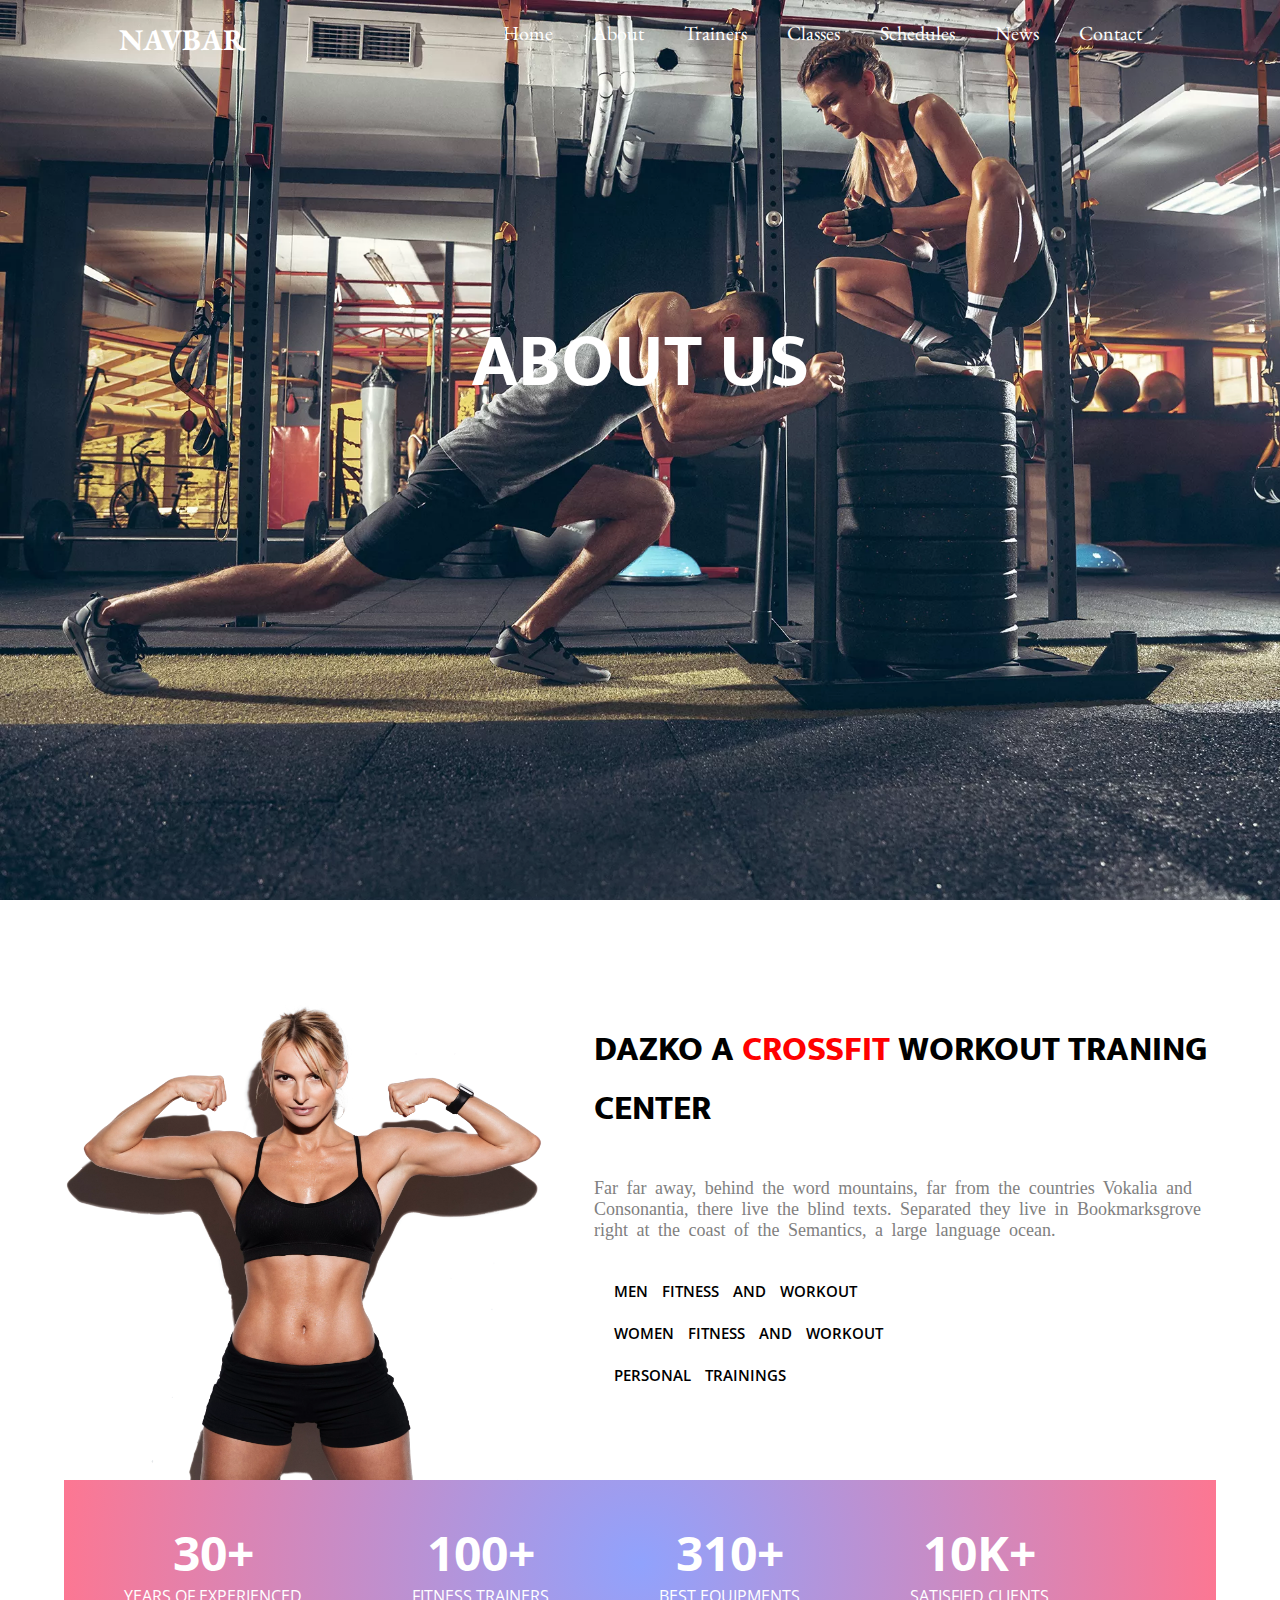
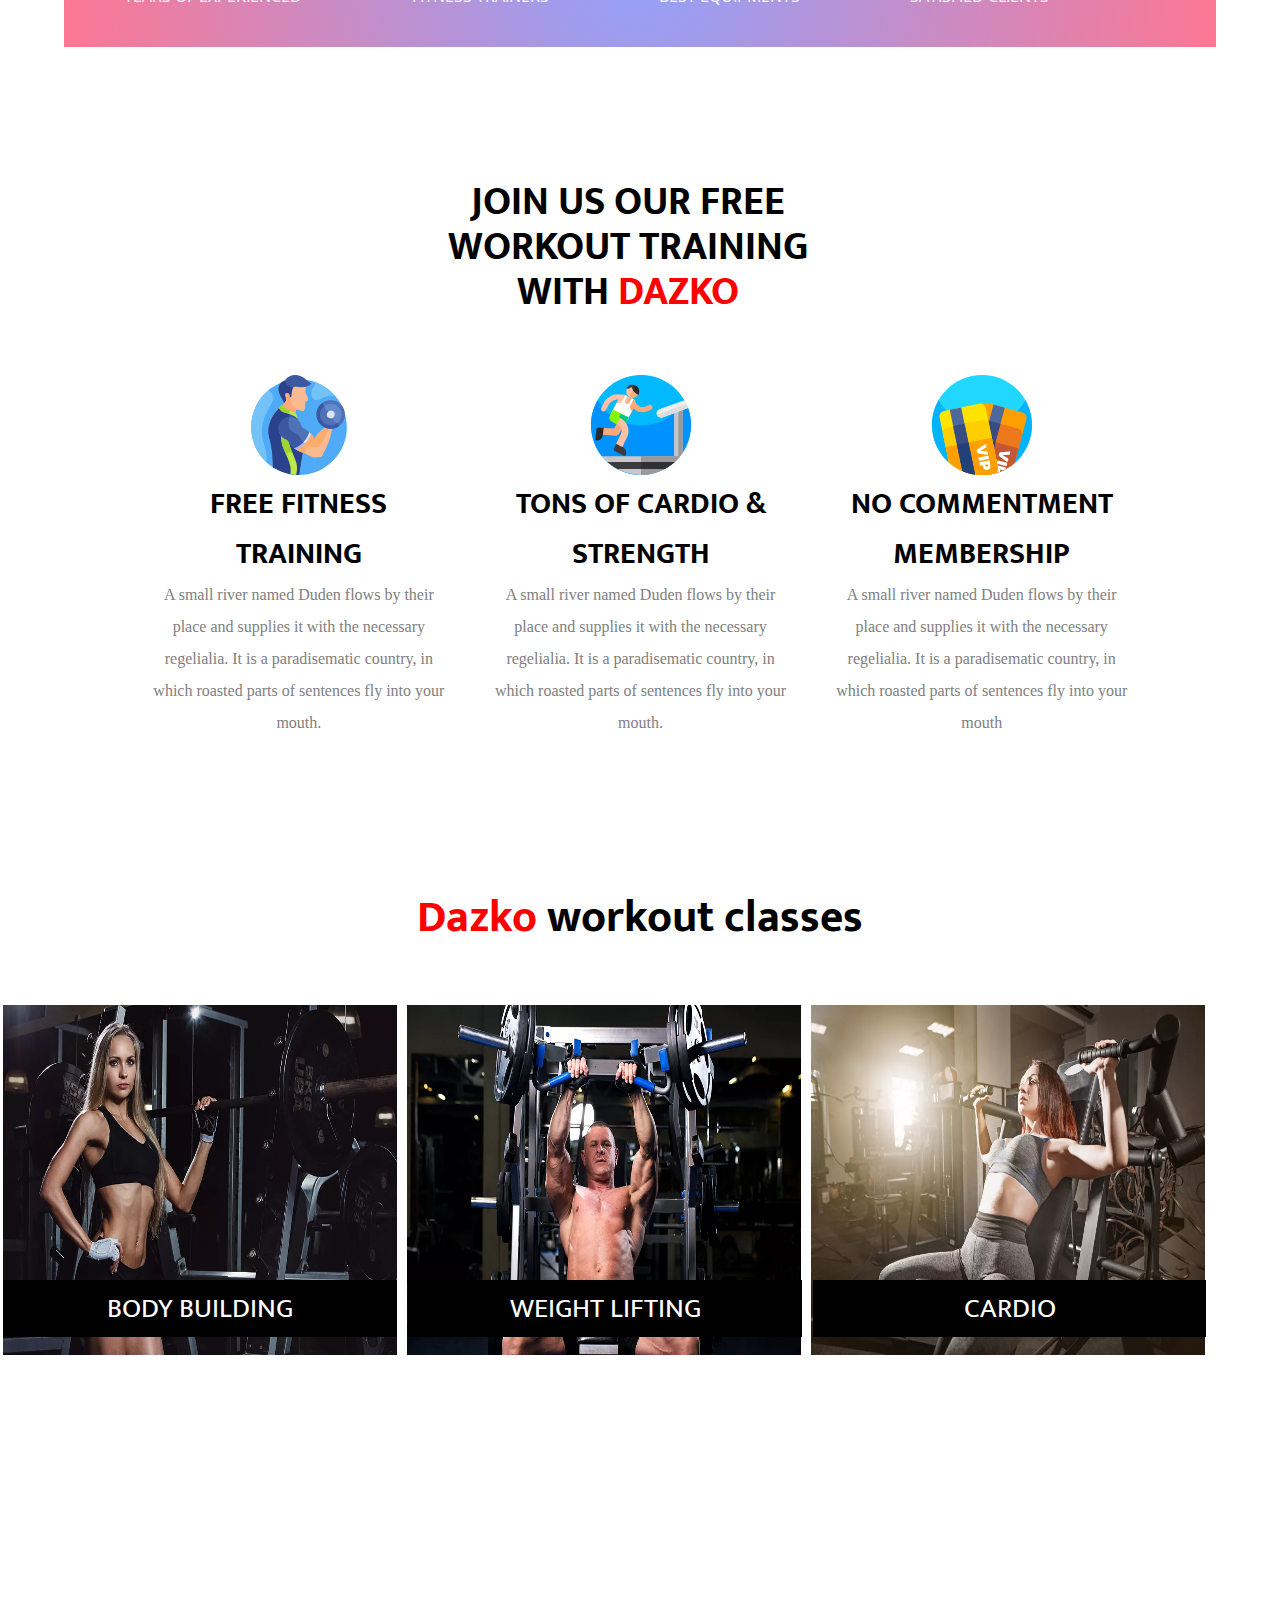
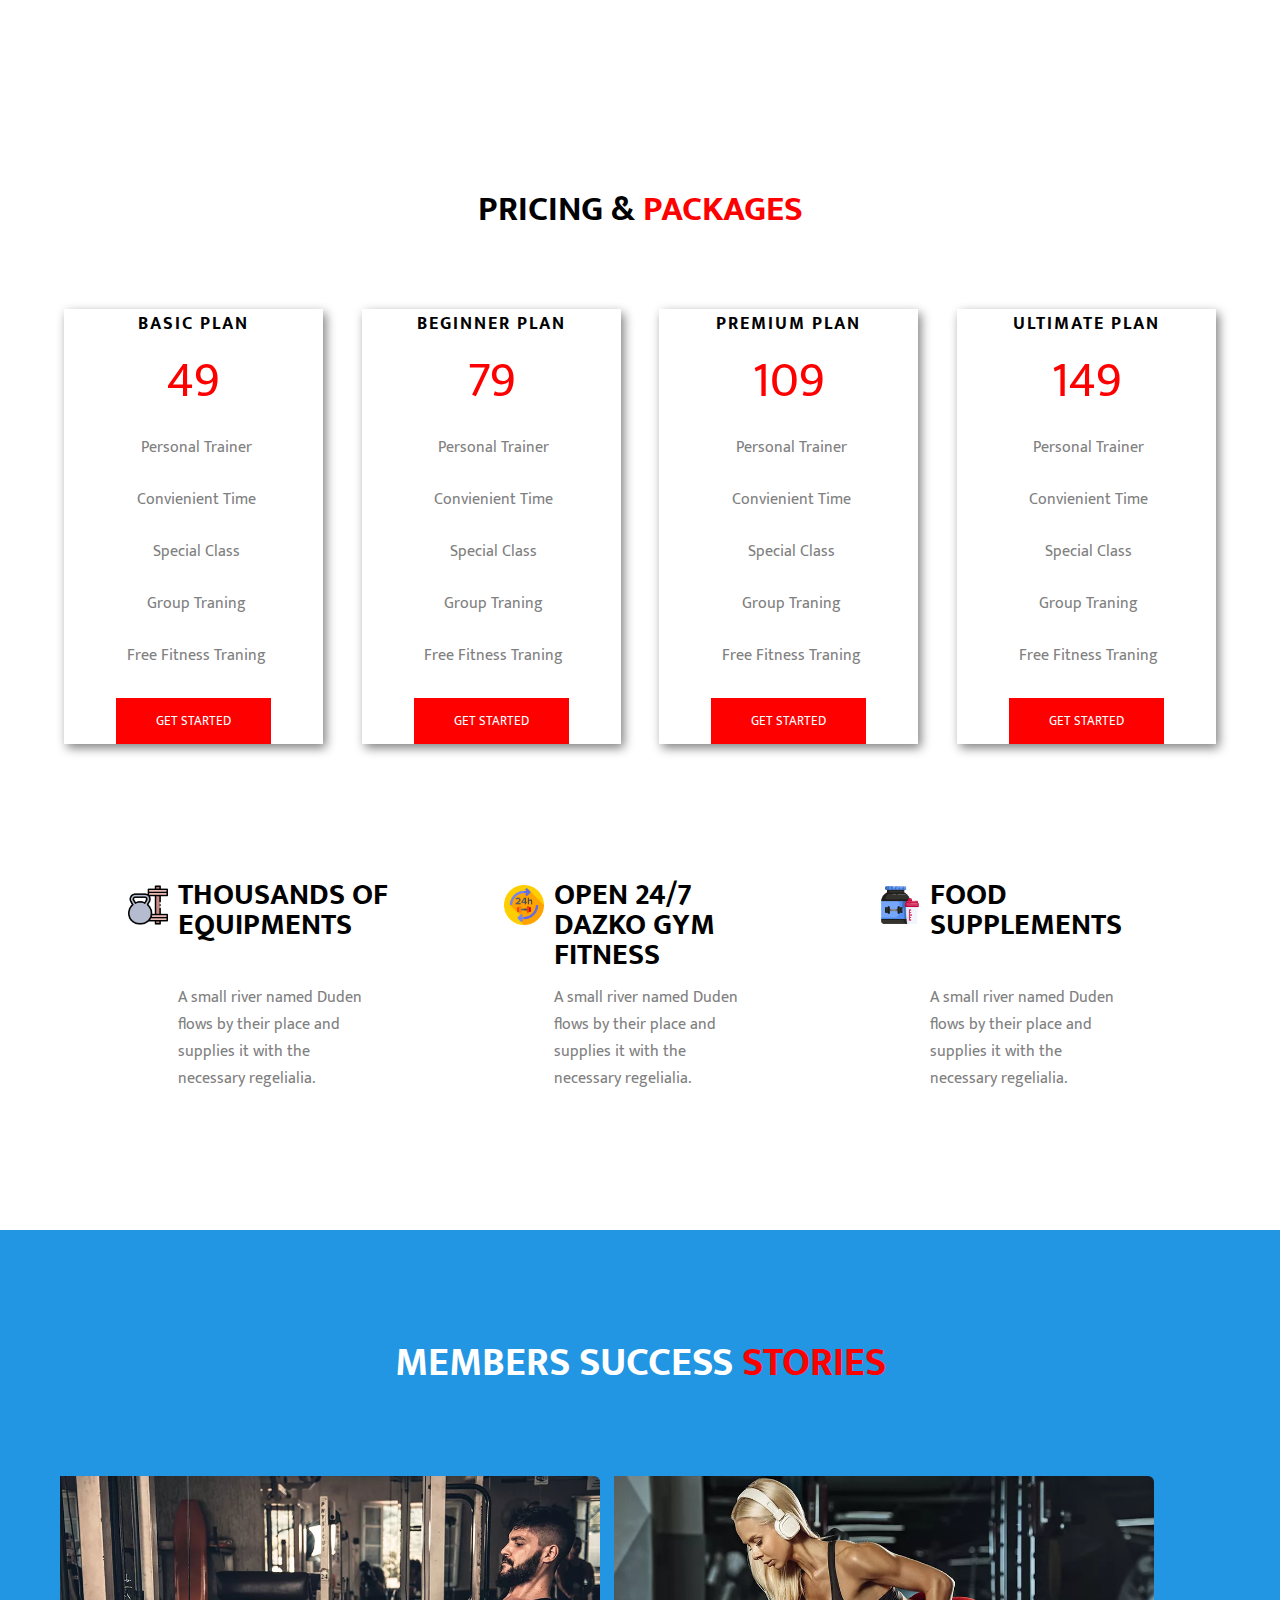
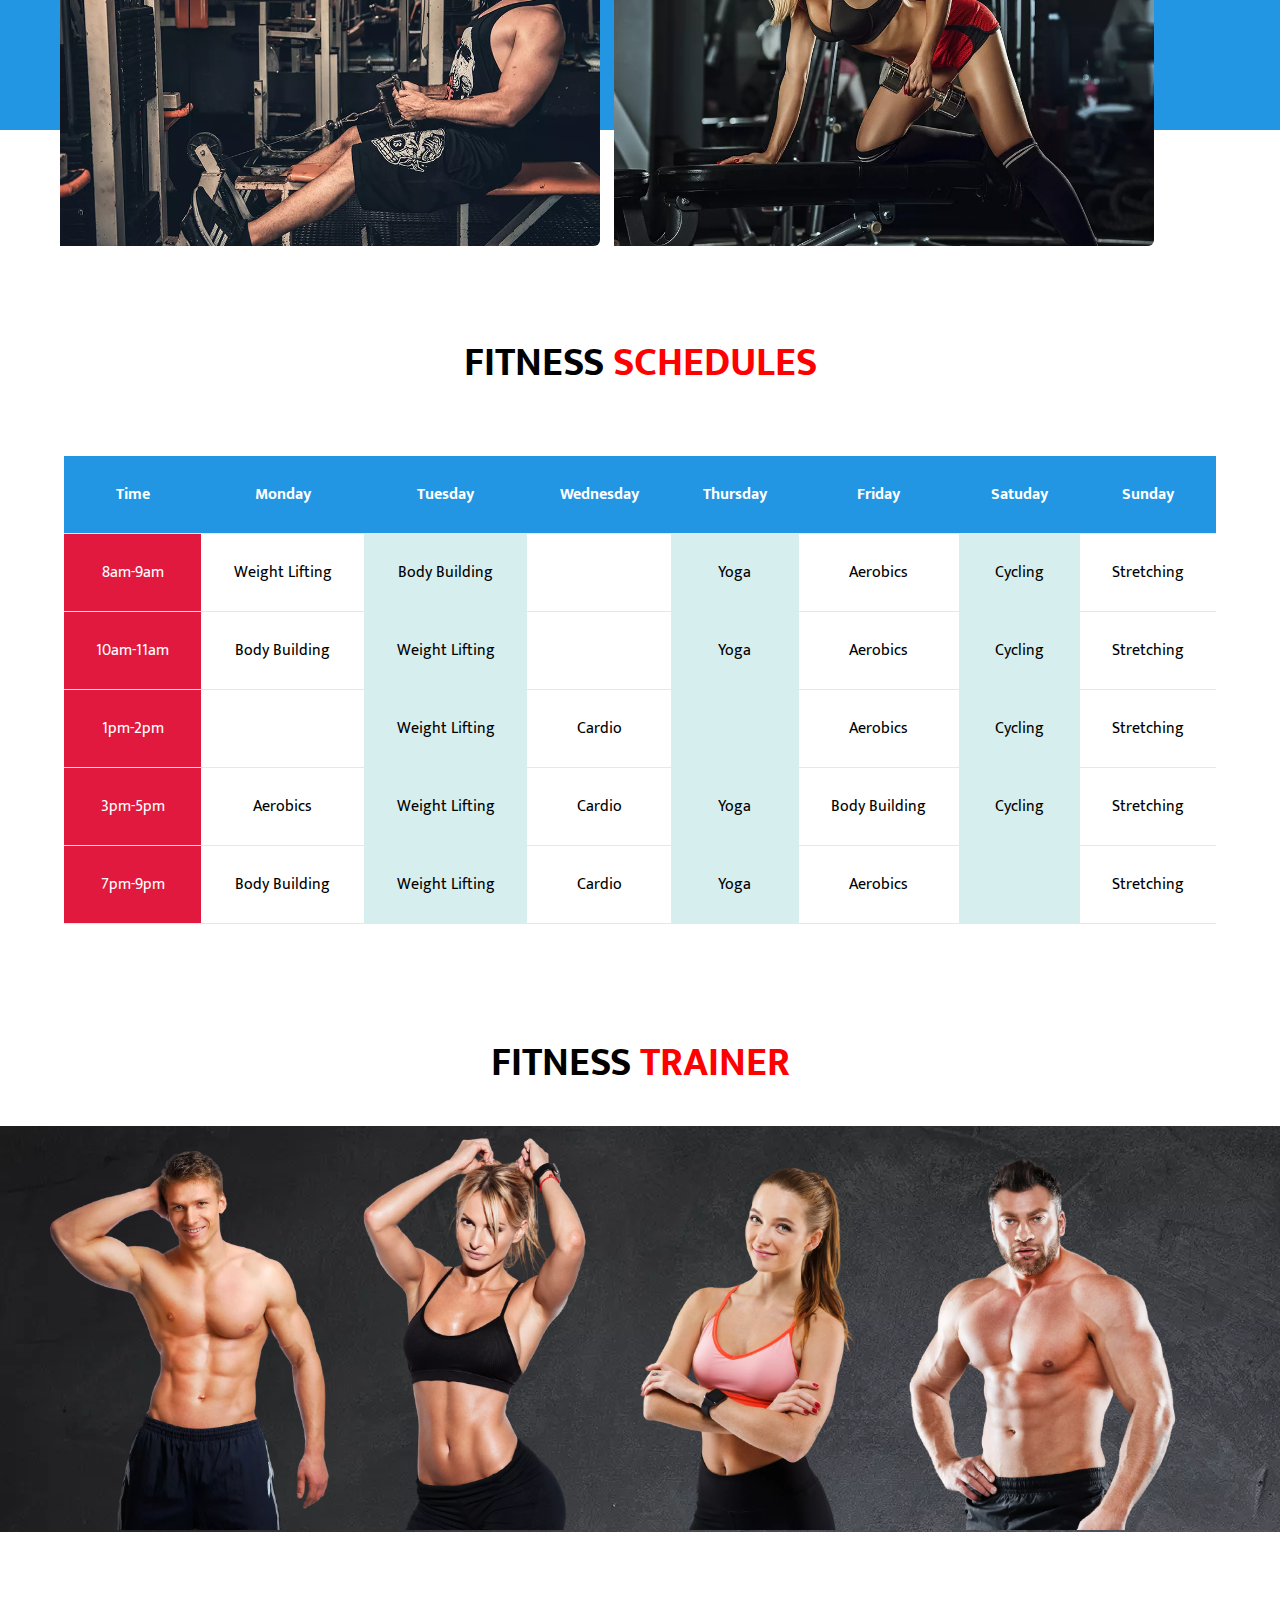
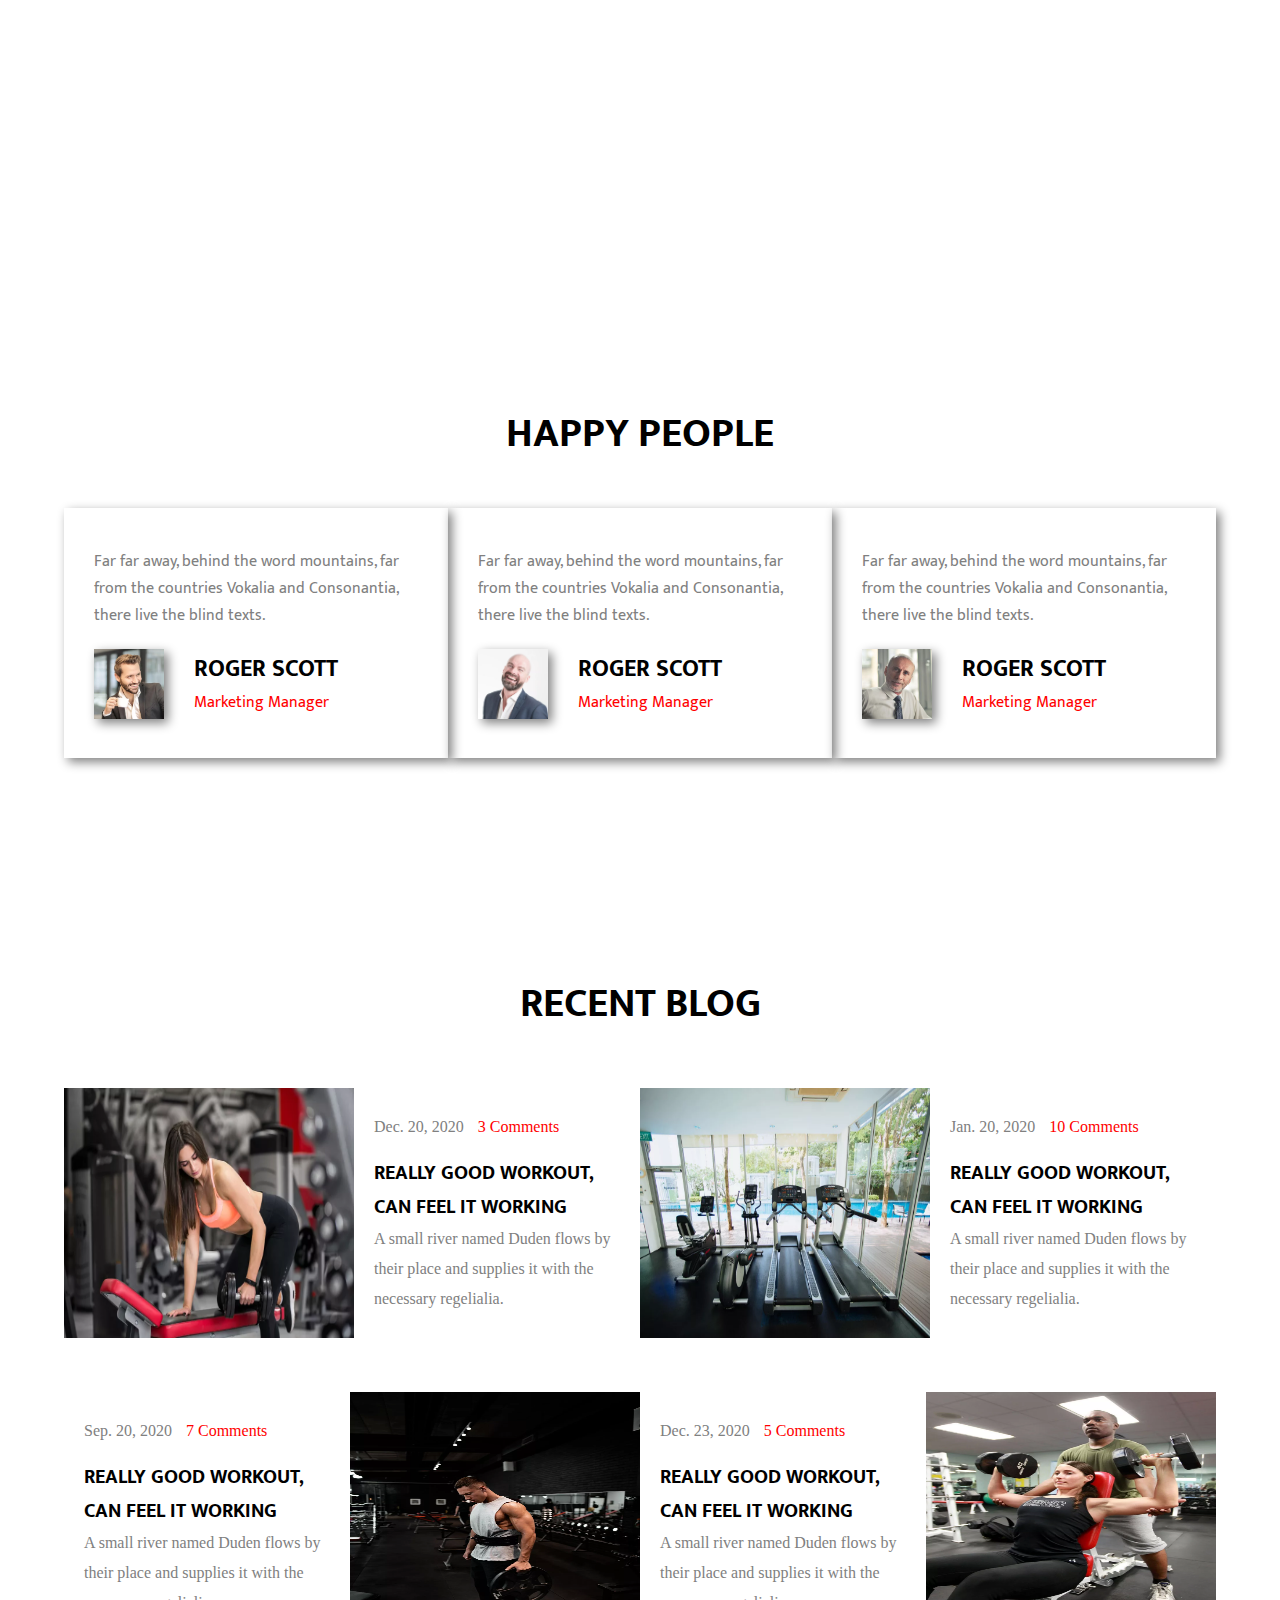
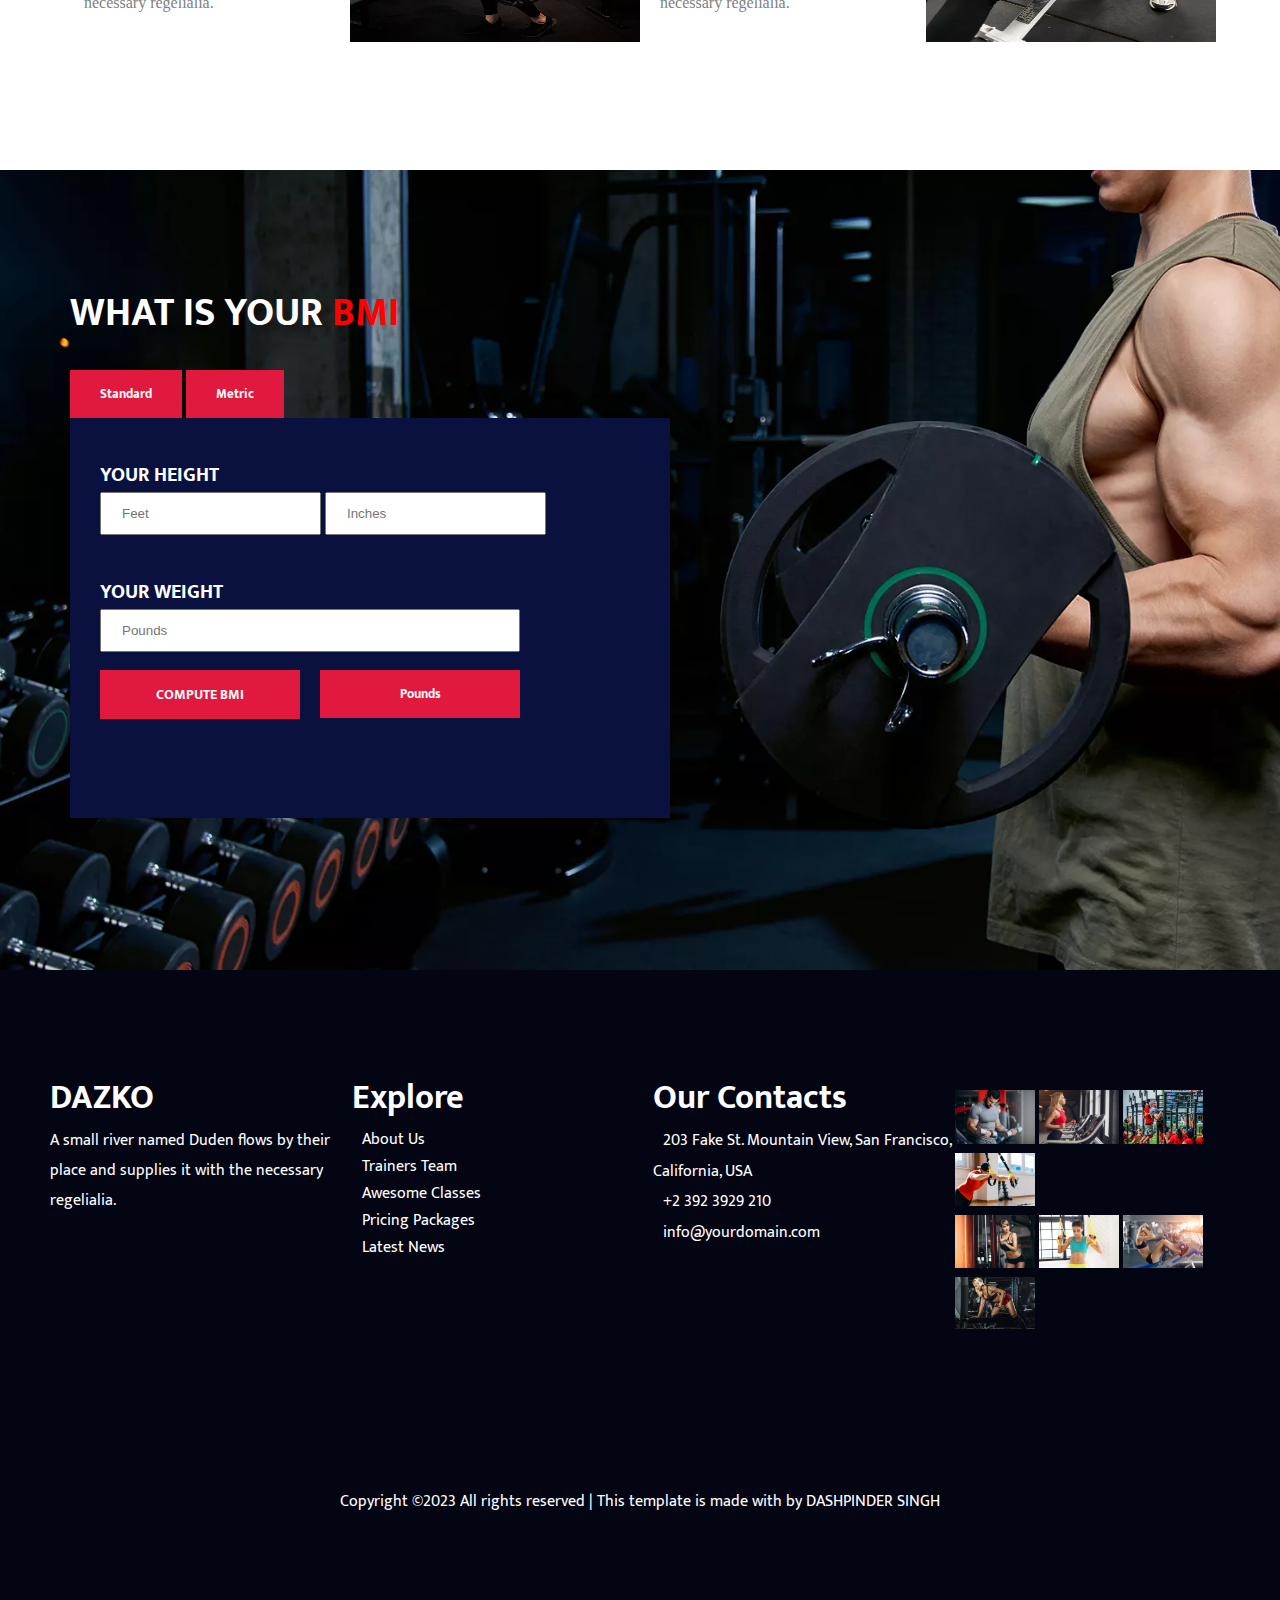
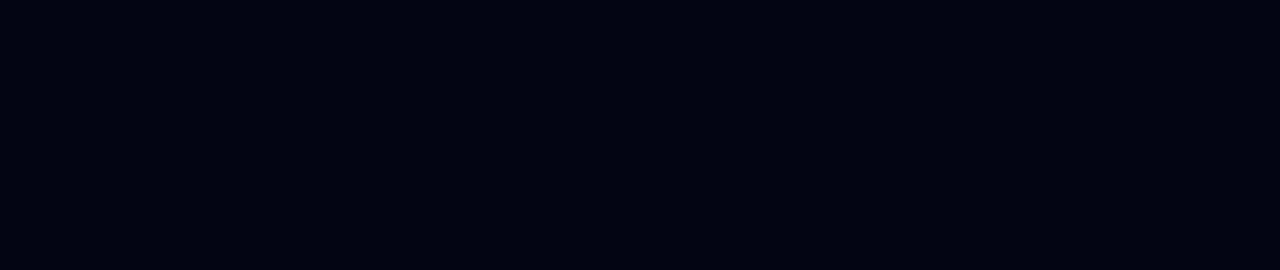
==== about.html @ 3aa7d129 "Dashpinder gym website" ====
<!DOCTYPE html>
<html>
<head>
<meta charset="UTF-8" >
<meta name="viewport" content="width=device-width, initial-scale=1.0" >
<title>Practice start</title>
<link rel="stylesheet" href="https://cdnjs.cloudflare.com/ajax/libs/font-awesome/6.4.2/css/all.min.css" integrity="sha512-z3gLpd7yknf1YoNbCzqRKc4qyor8gaKU1qmn+CShxbuBusANI9QpRohGBreCFkKxLhei6S9CQXFEbbKuqLg0DA==" crossorigin="anonymous" referrerpolicy="no-referrer" />
<link rel="stylesheet" href="style.css">

</head>

<body>
    <header>
        <nav-link>
            <div class="logo1"><h1>NAVBAR</h1></div>
            <div class="chrome2">
                <h2>ABOUT US</h2>
            </div>

              <div class="icon-main">
                <input type="checkbox" id="check">
                <label for="check" class="checkBtn"><i class="fa-solid fa-bars"></i></label>
                <ul class="list">
                    <li><a href="index.html">Home</a></li>
                    <li><a href="about.html">About</a></li>
                    <li><a href="trainer.html">Trainers</a></li>
                    <li><a href="classes.html">Classes</a></li>
                    <li><a href="schedules.html">Schedules</a></li>
                    <li><a href="news.html">News</a></li>
                    <li><a href="contact.html">Contact</a></li>
                </ul>
        </div>
        </nav>
    </header>

<!--About Section-->

    <section id="about">
        <div class="about-main">
            <div class="about-pic">
               <img src="about.png.webp" alt="girl">
            </div>

            <div class="about-content">
               <h1>DAZKO A <span>CROSSFIT</span> WORKOUT TRANING CENTER</h1>
               <p>Far far away, behind the word mountains, far from the countries Vokalia and Consonantia, there live the blind texts. Separated they live in Bookmarksgrove right at the coast of the Semantics, a large language ocean.</p>

            <div class="about-link">
               <ul>
                <li><i class="fa fa-arrow-right" style="color: #ca1616;"></i><a href="#">men fitness and workout</a></li>
                <li><i class="fa fa-arrow-right" style="color: #ca1616;"></i><a href="#">women fitness and workout</a></li>
                <li><i class="fa fa-arrow-right" style="color: #ca1616;"></i><a href="#">personal trainings</a></li>
               </ul>
            </div>
        </div>

    </section>

  <section id="chit">
            
    <div class="chit-main">
        <div>
           <h1>30+</h1>
           <p>years of experienced</p>
        </div>

        <div>
           <h1>100+</h1>
           <p>fitness trainers</p>
        </div>

        <div>
           <h1>310+</h1>
           <p>best equipments</p>
        </div>

        <div>
            <h1>10k+</h1>
            <p>satisfied clients</p>
        </div>
    </div>
  </section>


<!--Join us-->

<section id="training">
    <div class="training-main">
        <h3>JOIN US OUR FREE WORKOUT TRAINING WITH <span> DAZKO </span></h3>
    </div>

    <div class="training-all">
        <div class="training-single">
            <img src="/001-fitness.svg" alt="fitness">
           <h2>free fitness <br>training</h2>
           <p>A small river named Duden flows by their place and supplies it with the necessary regelialia. It is a paradisematic country, in which roasted parts of sentences fly into your mouth.</p>
        </div>

        <div class="training-single">
            <img src="/002-treadmill.svg" alt="trademil">
          <h2>tons of cardio & <br>strength</h2>
          <p>A small river named Duden flows by their place and supplies it with the necessary regelialia. It is a paradisematic country, in which roasted parts of sentences fly into your mouth.</p>
        </div>

        <div class="training-single">
            <img src="/003-vip-card.svg" alt="card">
          <h2>no commentment <br>membership</h2>
          <p>A small river named Duden flows by their place and supplies it with the necessary regelialia. It is a paradisematic country, in which roasted parts of sentences fly into your mouth</p>
        </div>
    </div>
</section>

<!--Workout classes-->

<section id="workout">
    <div class="workout-main"><h2><span> Dazko </span> workout classes</h2></div>
    <div class="workout-pics">
      <img src="/classes-1.jpg.webp" alt="body" >
      <div class="hey"><p>BODY BUILDING</p></div>
      <img src="/classes-2.jpg.webp" alt="weight-lift" >
      <div class="hey-1"><p>WEIGHT LIFTING</p></div>
      <img src="/classes-3.jpg.webp" alt="cardio" >
      <div class="hey-2"><p>CARDIO</p></div>
    </div>
</section>

<!--price and packages-->

<section id="price-pack">
      <div class="price-head"><h2>PRICING & <span>PACKAGES</span></h2></div>
    
  <div class="price-main">
    <div class="price-single">
       <h2>BASIC PLAN</h2>
       <p><i class="fa-solid fa-dollar-sign" style="color: gray;"></i> 49</p>
       
       <ol>
          <li><i class="fa fa-arrow-right" style="color: #ca1616;"></i> Personal Trainer</li>
          <li><i class="fa fa-arrow-right" style="color: #ca1616;"></i> Convienient Time</li>
          <li><i class="fa fa-arrow-right" style="color: #ca1616;"></i> Special Class</li>
          <li><i class="fa fa-arrow-right" style="color: #ca1616;"></i> Group Traning</li>
          <li><i class="fa fa-arrow-right" style="color: #ca1616;"></i> Free Fitness Traning</li>
       </ol>
   
       <button type="button">Get Started</button>
    </div>

    <div class="price-single">
        <h2>BEGINNER PLAN</h2>
        <p><i class="fa-solid fa-dollar-sign" style="color: gray;"></i> 79</p>
        
        <ol>
           <li><i class="fa fa-arrow-right" style="color: #ca1616;"></i> Personal Trainer</li>
           <li><i class="fa fa-arrow-right" style="color: #ca1616;"></i> Convienient Time</li>
           <li><i class="fa fa-arrow-right" style="color: #ca1616;"></i> Special Class</li>
           <li><i class="fa fa-arrow-right" style="color: #ca1616;"></i> Group Traning</li>
           <li><i class="fa fa-arrow-right" style="color: #ca1616;"></i> Free Fitness Traning</li>
        </ol>
    
        <button type="button">Get Started</button>
    </div>

    <div class="price-single">
        <h2>PREMIUM PLAN</h2>
        <p><i class="fa-solid fa-dollar-sign" style="color: gray;"></i> 109</p>
        
        <ol>
           <li><i class="fa fa-arrow-right" style="color: #ca1616;"></i> Personal Trainer</li>
           <li><i class="fa fa-arrow-right" style="color: #ca1616;"></i> Convienient Time</li>
           <li><i class="fa fa-arrow-right" style="color: #ca1616;"></i> Special Class</li>
           <li><i class="fa fa-arrow-right" style="color: #ca1616;"></i> Group Traning</li>
           <li><i class="fa fa-arrow-right" style="color: #ca1616;"></i> Free Fitness Traning</li>
        </ol>
    
        <button type="button">Get Started</button>

    </div>

    <div class="price-single">
        <h2>ULTIMATE PLAN</h2>
        <p><i class="fa-solid fa-dollar-sign" style="color: gray;"></i> 149</p>
        
        <ol>
           <li><i class="fa fa-arrow-right" style="color: #ca1616;"></i> Personal Trainer</li>
           <li><i class="fa fa-arrow-right" style="color: #ca1616;"></i> Convienient Time</li>
           <li><i class="fa fa-arrow-right" style="color: #ca1616;"></i> Special Class</li>
           <li><i class="fa fa-arrow-right" style="color: #ca1616;"></i> Group Traning</li>
           <li><i class="fa fa-arrow-right" style="color: #ca1616;"></i> Free Fitness Traning</li>
        </ol>
    
        <button type="button">Get Started</button>

    </div>
    
  </div>
</section>

<!--Equipments-->

<section id="equipments">
    <div class="equipments-main">
        <div class="equipments-single">
            <img src="/kettlebell.png" alt="">
            <div class="only">
              <h2>THOUSANDS OF EQUIPMENTS</h2>
            </div>
            <p>A small river named Duden flows by their place and supplies it with the necessary regelialia.</p>
        </div>

        <div class="equipments-single">

            <img src="/open-24-hours.png" alt="four">
            <div class="only">
              <h2>OPEN 24/7 DAZKO GYM FITNESS</h2>
            </div>
            <p>A small river named Duden flows by their place and supplies it with the necessary regelialia.</p>
        </div>

        <div class="equipments-single">
           
            <img src="/whey.png" alt="protein">
            <div class="only">
              <h2>FOOD SUPPLEMENTS</h2>
            </div>
            <p>A small river named Duden flows by their place and supplies it with the necessary regelialia.</p>
        </div>
    </div>
</section>

<!--scucess stories-->

<section id="success">
    <div class="success-head"><h2>Members success <span>stories</span></h2></div>
    <div class="success-pic">
        <img src="/success-1.jpg.webp" alt="men">
         
        <img src="/bg_2.jpg.webp" alt="women">
    </div>

</section>

<!--Schedules-->

<section id="schedule">
    <div class="schedule-head"><h2>fitness <span>schedules</span></h2></div>
    
<div class="tble">
    <table>
         <tr>
            <th>Time</th>
            <th>Monday</th>
            <th>Tuesday</th>
            <th>Wednesday</th>
            <th>Thursday</th>
            <th>Friday</th>
            <th>Satuday</th>
            <th>Sunday</th>
         </tr>

         <tr>
            <td style="background-color: #e1193e; color: white;">8am-9am</td>
            <td>Weight Lifting</td>
            <td>Body Building</td>
            <td></td>
            <td>Yoga</td>
            <td>Aerobics</td>
            <td>Cycling</td>
            <td>Stretching</td>
         </tr>

         <tr>
            <td style="background-color: #e1193e; color: white;">10am-11am</td>
            <td>Body Building</td>
            <td>Weight Lifting</td>
            <td></td>
            <td>Yoga</td>
            <td>Aerobics</td>
            <td>Cycling</td>
            <td>Stretching</td>
         </tr>  

         <tr>
            <td style="background-color: #e1193e; color: white;">1pm-2pm</td>
            <td></td>
            <td>Weight Lifting</td>
            <td>Cardio</td>
            <td></td>
            <td>Aerobics</td>
            <td>Cycling</td>
            <td>Stretching</td>
         </tr>

         <tr>
            <td style="background-color: #e1193e; color: white;">3pm-5pm</td>
            <td>Aerobics</td>
            <td>Weight Lifting</td>
            <td>Cardio</td>
            <td>Yoga</td>
            <td>Body Building</td>
            <td>Cycling</td>
            <td>Stretching</td>
         </tr>

         <tr>
            <td style="background-color: #e1193e; color: white;">7pm-9pm</td>
            <td>Body Building</td>
            <td>Weight Lifting</td>
            <td>Cardio</td>
            <td>Yoga</td>
            <td>Aerobics</td>
            <td></td>
            <td>Stretching</td>
         </tr>
    </table>
</div>
</section>

<!--fitness section-->

<section id="trainer">
    <div class="trainer-main"><h2>FITNESS <span>TRAINER</span></h2></div>
     <div class="trainer-pics">
        <img src="/trainer.png" alt="trin1">
        <img src="/trainer2.png" alt="trin2">
        <img src="/trainer3.png" alt="trin3">
        <img src="/trainer4.png" alt="trin4">
     </div>
</section>

<!--happy people-->

<section id="people">

    <div class="people-main"><h2>HAPPY PEOPLE</h2></div>

    <div class="people-row">

      <div class="people-text">
         <p>Far far away, behind the word mountains, far from the countries Vokalia and Consonantia, there live the blind texts.</p>

         <div class="people-pic">
            <img src="/person_1.jpg.webp" alt="pic">
            <div class="people-single">
                <h2>ROGER SCOTT</h2>
                <p1>Marketing Manager</p1>
            </div>
        </div>
    </div>

    <div class="people-text">
        <p>Far far away, behind the word mountains, far from the countries Vokalia and Consonantia, there live the blind texts.</p>

        <div class="people-pic">
            <img src="/person_2.jpg.webp" alt="pic">
            <div class="people-single">
                <h2>ROGER SCOTT</h2>
                <p1>Marketing Manager</p1>
            </div>
        </div>
    </div>

    <div class="people-text">
        <p>Far far away, behind the word mountains, far from the countries Vokalia and Consonantia, there live the blind texts.</p>

        <div class="people-pic">
            <img src="/person_3.jpg.webp" alt="pic">
            <div class="people-single">
                <h2>ROGER SCOTT</h2>
                <p1>Marketing Manager</p1>
            </div>
        </div>
    </div>
    </div>
</section>

<!--Recent blog-->

<section id="blog" >
    
    <div class="blog-head"><h2>RECENT BLOG</h2></div>

    <div class="blog-main" >

        <div class="blog-single" >
            <img src="/image_1.jpg.webp" alt="workout2">
        </div>

        <div class="blog-text">
            <div class="text-sub">
              <span>Dec. 20, 2020</span>
              <a href="#">3 Comments</a>
           </div>
            <h2>REALLY GOOD WORKOUT, CAN FEEL IT WORKING</h2>
            <p>A small river named Duden flows by their place and supplies it with the necessary regelialia.</p>
        </div>

        <div class="blog-single">
            <img src="/image_3.jpg.webp" alt="workout">
        </div>

        <div class="blog-text">
            <div class="text-sub">
                <span>Jan. 20, 2020</span>
                <a href="#">10 Comments</a>
             </div>
            <h2>REALLY GOOD WORKOUT, CAN FEEL IT WORKING</h2>
            <p>A small river named Duden flows by their place and supplies it with the necessary regelialia.</p>
        </div>

    </div>

    <div class="blog-main">
        <div class="blog-text">
            <div class="text-sub">
                <span>Sep. 20, 2020</span>
                <a href="#">7 Comments</a>
             </div>
            <h2>REALLY GOOD WORKOUT, CAN FEEL IT WORKING</h2>
            <p>A small river named Duden flows by their place and supplies it with the necessary regelialia.</p>
        </div>
        
        <div class="blog-single">
            <img src="/image_2.jpg.webp" alt="workout">
        </div>

        <div class="blog-text">
            <div class="text-sub">
                <span>Dec. 23, 2020</span>
                <a href="#">5 Comments</a>
             </div>
            <h2>REALLY GOOD WORKOUT, CAN FEEL IT WORKING</h2>
            <p>A small river named Duden flows by their place and supplies it with the necessary regelialia.</p>
        </div>
        
        <div class="blog-single">
            <img src="/image_4.jpg.webp" alt="workout">
        </div>
    </div>
</section>

<!--last second section-->

<section id="photo">
    <div class="photo-head">WHAT IS YOUR <span>BMI</span></div>
    <div class="photo-btn">
        <button>Standard</button>
        <button>Metric</button>

        <form>
            <h2>YOUR HEIGHT</h2>
            <input type="text" name="word" placeholder="Feet">
            <input type="text" name="word" placeholder="Inches">

            <h2>YOUR WEIGHT</h2>
            <input type="text" id="hgh" name="word" placeholder="Pounds">

            <button class="btn2">COMPUTE BMI</button>
            <button class="btn3">Pounds</button>
        </form>
    </div>

    </div>
</section>

<!--Footer-->

<section id="footer">
    <div class="footer-main">
        <div class="footer-single">
            <h2>DAZKO</h2>
           <p>A small river named Duden flows by their place and supplies it with the necessary regelialia.</p>
           <i class="fa-brands fa-instagram"></i>
           <i class="fa-brands fa-facebook-f"></i>
           <i class="fa-brands fa-twitter"></i>
        </div>

        <div class="footer-single">
          <h2>Explore</h2>
          
          <ol>
            <li><i class="fa fa-arrow-right" style="color: #ca1616;"></i> About Us</li>
            <li><i class="fa fa-arrow-right" style="color: #ca1616;"></i> Trainers Team</li>
            <li><i class="fa fa-arrow-right" style="color: #ca1616;"></i> Awesome Classes</li>
            <li><i class="fa fa-arrow-right" style="color: #ca1616;"></i> Pricing Packages</li>
            <li><i class="fa fa-arrow-right" style="color: #ca1616;"></i> Latest News</li>
         </ol>

        </div>

        <div class="footer-single">
           <h2>Our Contacts</h2>
           <p><i class="fa-solid fa-location-dot"></i> 203 Fake St. Mountain View, San Francisco,   California, USA</p>
           <p> <i class="fa-solid fa-phone"></i> +2 392 3929 210</p>
           <p> <i class="fa-solid fa-paper-plane"></i> info@yourdomain.com</p>
        </div>

        <div class="footer-pics">
           <img src="/gallery-1.jpg.webp" alt="fst">
           <img src="/gallery-2.jpg.webp" alt="snd">
           <img src="/gallery-3.jpg.webp" alt="thd">
           <img src="/gallery-4.jpg.webp" alt="frth">
           <div>
           <img src="/gallery-5.jpg (1).webp" alt="fve">
           <img src="/gallery-6.jpg.webp" alt="six">
           <img src="/gallery-7.jpg.webp" alt="svn">
           <img src="/gallery-8.jpg.webp" alt="eght">
        </div>
        </div>
    </div>

     <div class="last">Copyright ©2023 All rights reserved | This template is made with  by DASHPINDER SINGH</div>
</section>
</body>
</html>
---- style.css ----
@import url('https://fonts.googleapis.com/css2?family=EB+Garamond&family=Mukta:wght@500&family=Open+Sans:ital,wght@0,400;1,300&family=PT+Sans:ital@1&family=Poppins:wght@300&display=swap');


* {
    margin: 0;
    padding: 0;
    box-sizing: border-box;
}

nav {
    display: flex;
    justify-content: space-around;
    background: url("gym\ men.jpg");
    width: 100%;
    height: 100vh;
    background-repeat: no-repeat;
    background-size: cover;
    padding-top: 20px;
    font-family: 'EB Garamond', serif;
       
}

ul {
    display: flex;
    list-style-type: none;
}

nav ul li::after {
    content: '';
    margin: auto;
    display: block;
    width: 0%;
    height: 2px;
    transition: 0.4s;
    background-color: palevioletred;
}

nav ul li:hover::after {
   width: 60%;
}

ul li a {
    text-decoration: none;
    color: white;
    font-size: 20px;
    padding: 10px 20px;
}

.logo {
    color: white;
    font-size: 20px;
}

nav {
    position: relative;
}

.chrome {
    position: absolute;
    top: 180px;
    color: white;
    font-size: 30px;
    left: 100px;
}

.chrome h2 {
    font-size: 4rem;

}

.chrome button {
    padding: 15px 20px;
    background-color: palevioletred;
    color: white;
    border: 1px solid black;
    margin-top: 20px;
    font-size: 13px;
    cursor: pointer;
}

.chrome button:hover {
    color: black;
    background-color: white;
}

.chrome p {
    font-size: 1.2rem;
    width: 900px;
}



#check {
    display: none;
}

.checkBtn {
   float: right;
   font-size: 23px;
   display: none;
   color: white;
}

/*Media Query section*/

@media screen and (max-width: 700px) {
       
      .list {
        display: block;
        position: fixed;
        background-color: palevioletred;
        left: 100%; 
        top: 60px;
        width: 100%;
        height: 100vh;
        line-height: 60px;
        text-align: center;
        transition: all 2s;

      }
     
      .checkBtn {
        display: block;
      }
     
      #check:checked~ul {
        left: 0%;
      }

 .chrome h2 {
      margin-bottom: -30px;
      font-size: 2.1rem;
 }
 
 .chrome p {
    padding-top: 35px;
    font-size: 13px;
    width: 87%;
}

.chrome button {
    font-size: 12px;
    cursor: pointer;
    padding: 8px 10px;

}

nav {
    width: 100%;
    height: 100vh;
    background-position: center;
    
}

}

/*About section*/

#about {
    width: 90%;
    height: 480px;
    margin: auto;
}

.about-pic img{
    width: 480px;
    height: 480px;
    
}

.about-main {
    display: flex;
    margin-top: 100px;
}

.about-content {
     padding-left: 50px;
     margin-top: 20px;
     
}

.about-content h1 {
     font-size: 35px;
     font-family: 'Mukta', sans-serif;
     font-weight: 900;
     
     
}

.about-content p {
    color: gray;
    padding-top: 40px;
    word-spacing: 4px;
    font-size: 18px;
}

.about-content span {
    color: red;
}

.about-link ul li a {
    color: black;
    font-size: 15px;
    font-family: "Open Sans", Arial, sans-serif;
    word-spacing: 10px;
    font-weight: 600;
}

.about-link ul li {
    text-transform: uppercase;
    line-height: 40px;
}

.about-link ul {
    margin-top: 30px;
    display: block;
}

.about-link ul li i {
    font-size: 11px;

}

.about-link ul li a:hover {
      color: red;
}

/*Next*/

#chit {
    width: 90%;
    height: 300px;
    margin: auto;
}

.chit-main {
    display: flex;
    background: radial-gradient(circle, rgba(63,94,251,0.57484243697479) 0%, rgba(252,70,107,0.7373074229691876) 100%);
}

.chit-main div {
    color: white;
    text-transform: uppercase;
    padding: 40px 50px;
    text-wrap: nowrap;
    align-items: center;
    padding-left: 60px;
    font-family: "Open Sans", Arial, sans-serif;
}

.chit-main div h1 {
    text-align: center;
    font-size: 3rem;
}

/*training section*/

#training {
   width: 80%;
   height: 700px;
   margin: auto;
}

.training-main h3 {
    text-align: center;
    font-size: 40px;
    font-family: 'Mukta', sans-serif;
    font-weight: bold;
    width: 400px;
    margin-left: 300px;
    line-height: 45px;
}

.training-main span {
    color: red;
}

.training-all {
    display: flex;
    text-align: center;
    margin-top: 60px;
}

.training-single {
    padding: 0 20px;
}

.training-single h2 {
    font-family: 'Mukta', sans-serif;
    text-transform: uppercase;
    font-size: 30px;
}

.training-single img {
    width: 100px;
}

.training-single p {
    line-height: 2rem;
    color: gray;
}

/*workout*/

#workout {
    width: 100%;
    height: 100vh;
    margin: auto;
}

.workout-main {
    font-family: 'Mukta', sans-serif;
    text-align: center;
    font-size: 30px;
}

.workout-main span {
    color: red;
}

.workout-pics {
    position: relative;
    margin-top: 50px;
}

.workout-pics img {
    padding: 0 3px;
    width: 400px;
    height: 350px;
}

.hey {
    bottom: 22px;
    left: 3px;
    background-color: black;
    font-family: 'Mukta', sans-serif;
    text-align: center;
    color: white;
    font-size: 28px;
    position: absolute;
    transition: all 1s;
}

.hey p {
    padding: 5px 102px;
    width: 394px;
}


.hey-1 {
    bottom: 22px;
    left: 408px;
    background-color: black;
    font-family: 'Mukta', sans-serif;
    text-align: center;
    color: white;
    font-size: 28px;
    position: absolute;
    
}

.hey-1 p {
    padding: 5px 100px;
    width: 394px;
    text-wrap: nowrap;
}

.hey-2 {
    bottom: 22px;
    left: 813px;
    background-color: black;
    font-family: 'Mukta', sans-serif;
    text-align: center;
    color: white;
    font-size: 28px;
    position: absolute;
}

.hey-2 p {
    padding: 5px 150px;
    width: 393px;
}

.workout-pics:hover .hey-2 {
    background-color: red;
}

.workout-pics:hover .hey-1 {
    background-color: red;
}


.workout-pics:hover .hey {
    background-color: red;
}

/*price and packages*/

#price-pack {
    width: 90%;
    height: 700px;
    margin: auto;
    font-family: 'Mukta', sans-serif;

}

.price-single {
    text-align: center;
    box-shadow: 3px 4px 10px gray;
}

.price-head h2 {
    font-size: 35px;
    text-align: center;
    margin-bottom: 70px;
}

.price-head span {
    color: red;
}

.price-single {
    width: 22.5%;
}

.price-main {
    display: flex;
    justify-content: space-between;
}

.price-single ol {
    list-style-type: none;
    line-height: 50px;
    color: gray;
}

.price-single h2 {
    letter-spacing: 2px;
    font-size: 18px;
}

.price-single p {
    color: red;
    font-size: 50px;
}

.price-single button {
    margin-top: 15px;
    text-transform: uppercase;
    padding: 12px 40px;
    color: white;
    background-color: red;
    font-family: 'Mukta', sans-serif;
    border: none;

}

.price-single p i {
    font-size: 20px;
}

ol li i {
    padding-right: 5px;
    font-size: 9px;
}

/*Euipments section*/

#equipments {
    width: 80%;
    height: 350px;
    margin: auto;
    font-family: 'Mukta', sans-serif;

}

.equipments-main {
    display: flex;
    justify-content: space-between;
}


.equipments-single {
    width: 26.6%;
    position: relative;
}

.equipments-single p {
    padding-top: 50px;
    padding-left: 50px;  
    top: 100px;
    width: 250px;
    color: gray;
}

.equipments-single img {
    width: 40px;
    margin-top: 5px;
}

.only h2 {
    position: absolute;
    left: 50px;
    top: 0;
    display: flex;
    font-size: 30px;
    line-height: 30px;
}

/*success*/

#success {
    width: 100%;
    height: 500px;
    margin: auto;
    font-family: 'Mukta', sans-serif;
    background-color: #2296E3;

}

.success-head h2 {
    color: white;
    padding-top: 100px;
    font-size: 40px;
    text-align: center;
    text-transform: uppercase;
}

.success-head span {
    color: red;
}


.success-pic {
    padding-top: 80px;
    padding-left: 50px;
    position: relative;
}

.success-pic img {
    width: 550px;
    height: 370px;
    border-radius: 6px;
    padding-left: 10px;
}

/*schedule*/

#schedule {
    width: 90%;
    height: 700px;
    margin: auto;
    font-family: 'Mukta', sans-serif;

}

.schedule-head h2 {
    margin-top: 200px;
    text-align: center;
    font-size: 40px;
    text-transform: uppercase;
}

.schedule-head span {
    color: red;
}

.tble table {
    width: 100%;
    margin-top: 60px;
}

.tble table, th, td {
    text-align: center;
    border-bottom: 1px solid #D6EEEE;  
    border-collapse: collapse;
    text-wrap: nowrap;
}

.tble th, td {
    padding: 25px 30px;
}

.tble th {
    background-color: #2296E3;
    color: white;
}

td:nth-child(odd) {
    background-color: #D6EEEE;
}

/*Fitness trainer*/

#trainer {
    width: 100%;
    height: 100vh;
    font-family: 'Mukta', sans-serif;
}

.trainer-main h2 {
     text-align: center;
     font-size: 40px;

}

.trainer-main span {
    color: red;
}

.trainer-pics {
    padding-left: 50px;
    width: 100%;
    height: 406px;
    background: url("/bg_5.jpg.webp");
    transition: all 3s ease-out;
    margin-top: 30px;
}

.trainer-pics img {
    width: 280px;
}

/*blog section*/

#people {
    width: 90%;
    height: 500px;
    margin: auto;
    font-family: 'Mukta', sans-serif;

}

.people-main {
    margin-top: 70px;
    text-align: center;
    font-size: 27px;
}

.people-pic img {
    width: 70px;
    box-shadow: 4px 4px 10px gray;

}

.people-pic {
    padding-top: 20px;
    position: relative;
    margin-left: 0 80px;
}

.people-single h2 {
    position: absolute;
    top: 20px;
    left: 100px;
}

.people-single p1 {
    position: absolute;
    top: 60px;
    color: red;
    left: 100px;
}

.people-text {
    width: 30%;
    padding-top: 60px;
    width: 100%;
    height: 250px;
    padding: 40px 30px;
    box-shadow: 4px 4px 10px gray;
    margin-top: 40px;
}

.people-text p {
    color: gray;
}

.people-row {
    display: flex;
    justify-content: space-between;
}

/*Recent blog*/

#blog {
    width: 90%;
    height: 800px;
    margin: auto;

}

.blog-head {
    margin-top: 70px;
    text-align: center;
    font-size: 27px;
    font-family: 'Mukta', sans-serif;

}

.blog-single img {
     width: 290px;
     height: 250px;
}

.blog-main {
    display: flex;
    margin-top: 50px;
}

.blog-text h2 {
    font-size: 20px;
    font-family: 'Mukta', sans-serif;
}

.blog-text {
    padding:0 20px;
    margin-top: 30px;
}

.blog-text p {
    color: gray;
    line-height: 30px;
}

.blog-text span {
    color: gray;
}

.blog-text a {
    text-decoration: none;
    color: red;
    padding-left: 10px;
}

.text-sub {
    margin-bottom: 20px;
}

/*last second section*/

#photo {
    width: 100%;
    height: 800px;
    background: url("/bg_4.jpg.webp");
    background-position: center;
    background-size: cover;
    position: relative;
}

.photo-head {
    position: absolute;
    top: 110px;
    left: 70px;
    font-size: 40px;
    font-weight: 700;
    color: white;
    font-family: 'Mukta', sans-serif;

}

.photo-head span {
    color: red;
}

.photo-btn {
    position: absolute;
    top: 200px;
    left: 70px;
}

.photo-btn button {
    padding: 13px 30px;
    font-family: 'Mukta', sans-serif;
    font-weight: 700;
    border: none;
    background-color: #e1193e;
    color: white;
    cursor: pointer;
}

.photo-btn h2 {
    color: white;
    padding-top: 40px;
    font-family: 'Mukta', sans-serif;
    font-size: 20px;
}

.photo-btn input {
    padding: 12px 20px;
}

#hgh {
    width: 420px;
}

.btn2 {
    position: absolute;
    text-wrap: nowrap;
    top: 300px;
    left: 30px;
    width: 200px;
    font-size: 14px;
}

.btn3 {
    position: absolute;
    text-wrap: nowrap;
    top: 300px;
    left: 250px;
    width: 200px;
}

form {
    padding-left: 30px;
    width: 600px;
    height: 400px;
    background-color: #0a113f;
}

/*footer*/

#footer {
    width: 100%;
    height: 100vh;
    margin: auto;
    background-color: #030513;
    font-family: 'Mukta', sans-serif;

}

.footer-main {
   padding-top: 100px;
   display: flex;
   justify-content: space-around;
   padding-left: 50px;
   
}

.footer-single {
    width: 25%;
    color: white;
}

.footer-single i {
    padding-top: 20px;
    padding-right: 10px;
    font-size: 20px;
    color: red;
    font-size: 10px;
}

.footer-single p {
    color: white;
}

.footer-single h2 {
    font-size: 34px;   
}

.footer-single ol {
    list-style-type: none;
}

.footer-single p {
    line-height: 30px;
}

.footer-pics img {
    width: 80px;
}

.footer-pics {
    padding-top: 20px;
}

.last {
    color: white;
    text-align: center;
    margin-top: 150px;
}

/*---------About us --------------------*/

nav-link {
    display: flex;
    justify-content: space-around;
    background: url("/bg_1.jpg.webp");
    width: 100%;
    height: 100vh;
    background-repeat: no-repeat;
    background-size: cover;
    padding-top: 20px;
    font-family: 'EB Garamond', serif;
       
}

.chrome2 {
    position: absolute;
    top: 300px;
    color: white;
    font-size: 50px;
    text-align: center;
    font-family: 'Mukta', sans-serif;

}

nav-link ul li::after {
    content: '';
    margin: auto;
    display: block;
    width: 0%;
    height: 2px;
    transition: 0.4s;
    background-color: palevioletred;
}

nav-link ul li:hover::after {
   width: 60%;
}

.logo1 {
    color: white;
    font-size: 15px;
}

/*----------/course/Trainers section---------*/

.training-main2 h3 {
    text-align: center;
    font-size: 40px;
    font-family: 'Mukta', sans-serif;
    font-weight: bold;
    margin-top: 80px;
    width: 400px;
    margin-left: 300px;
    line-height: 45px;
}

.training-main2 span {
    color: red;
}

/*--------  Classes--------*/

#workout1 {
    width: 100%;
    height: 1000px;
    margin: auto;
}

/*-------blog/news-------*/

#blog3 {
    width: 90%;
    height: 1400px;
    margin: auto;

}
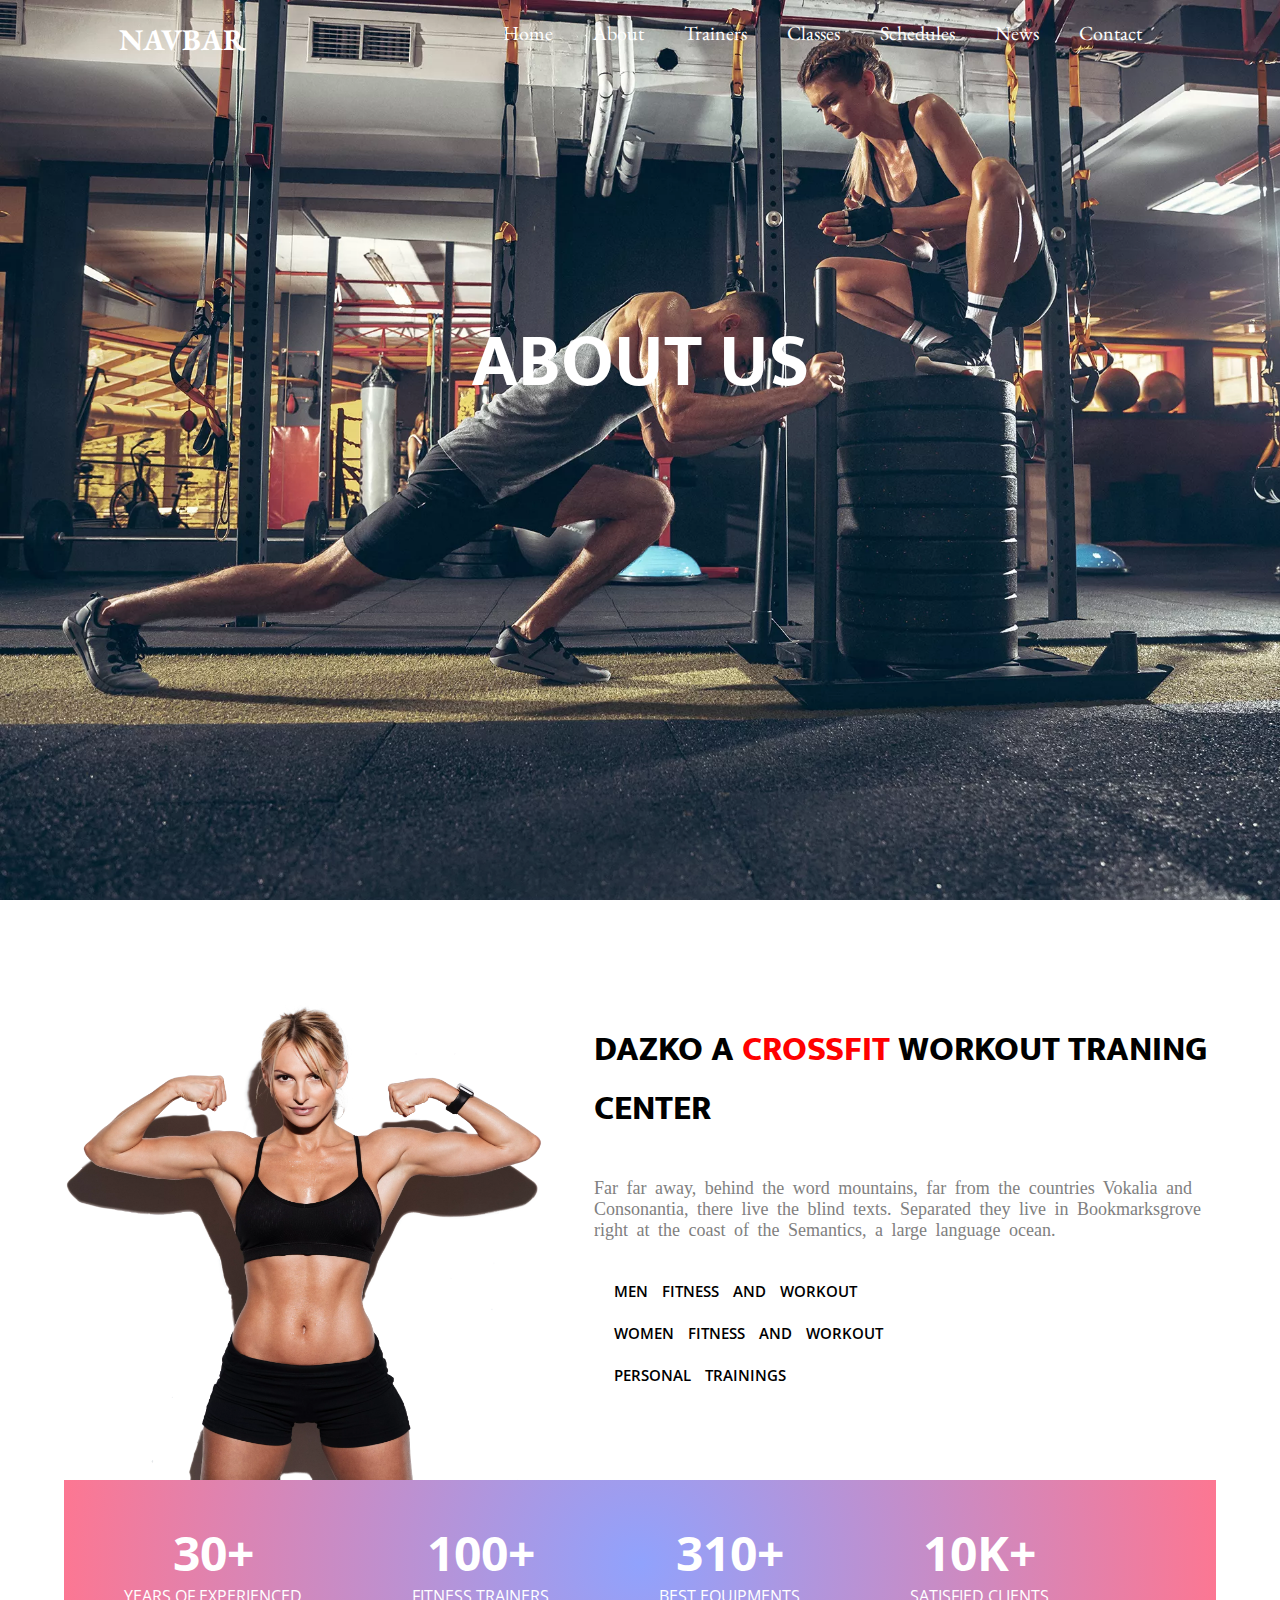
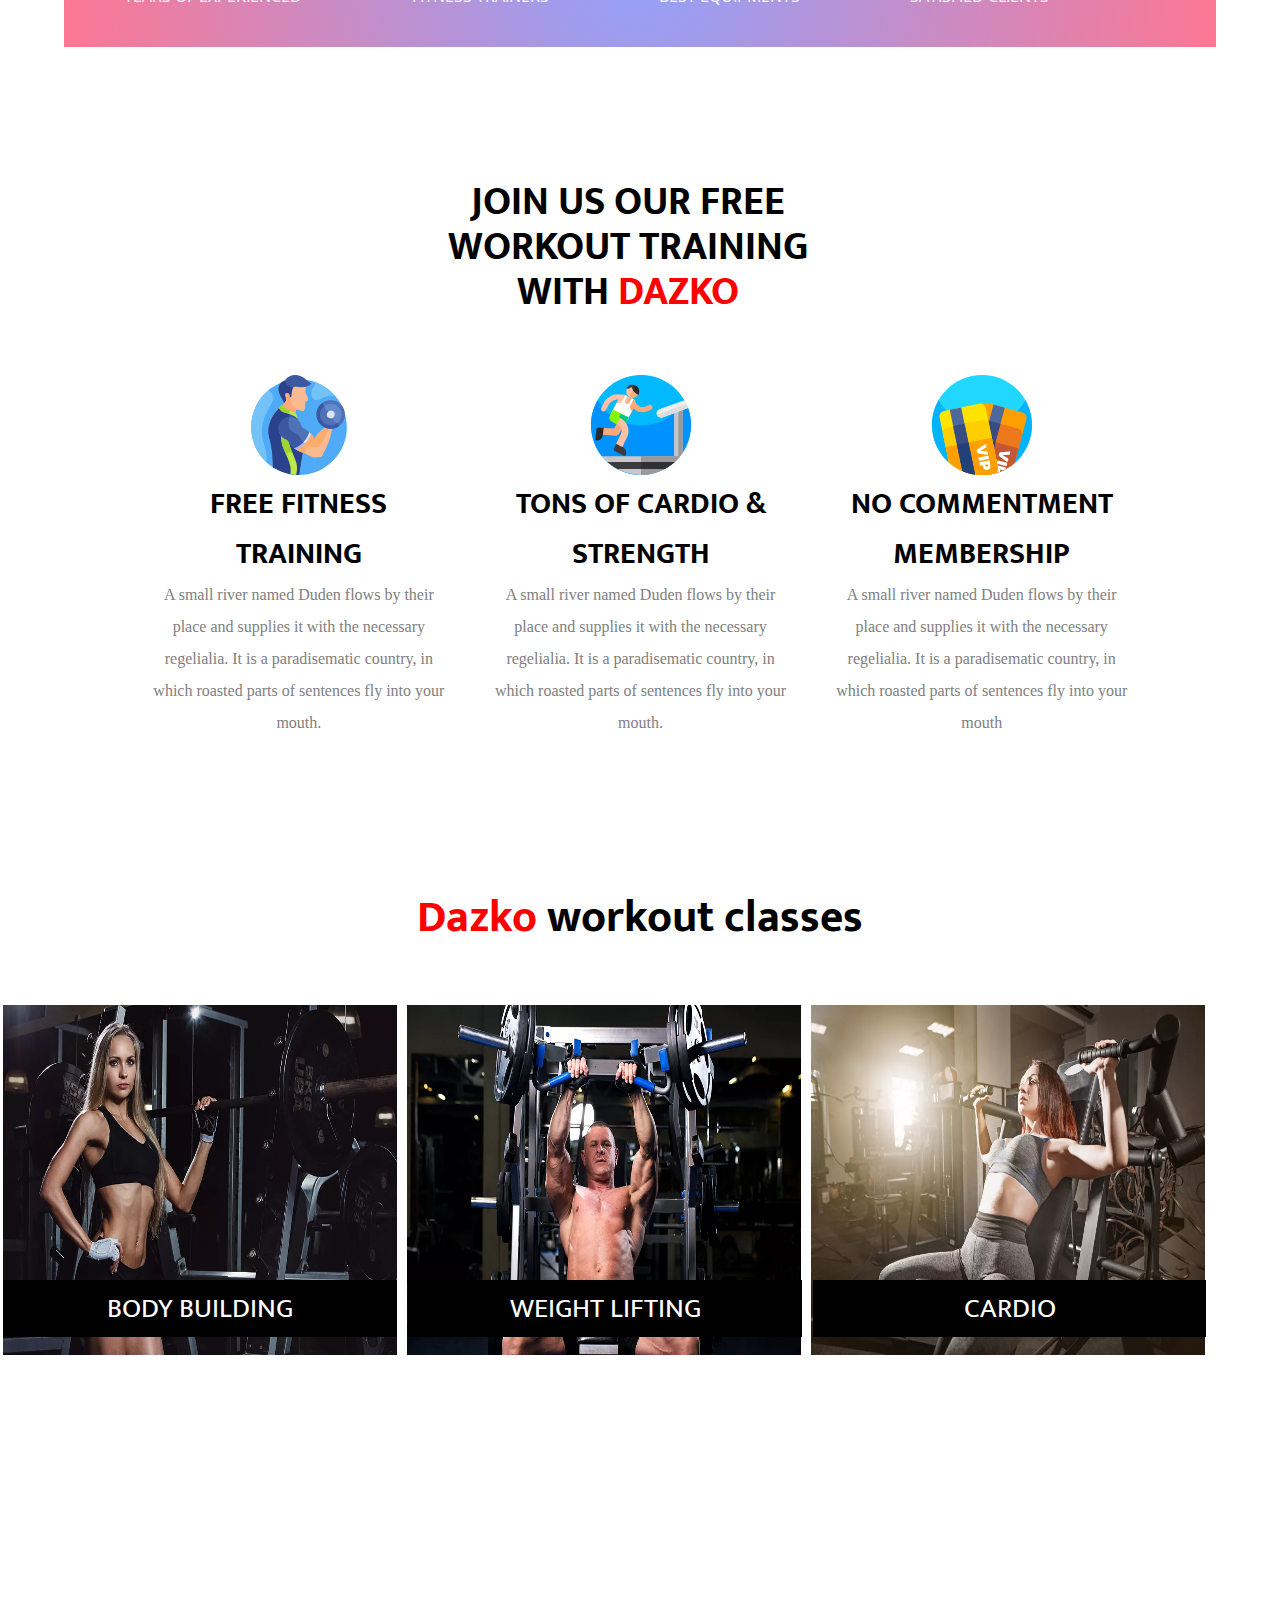
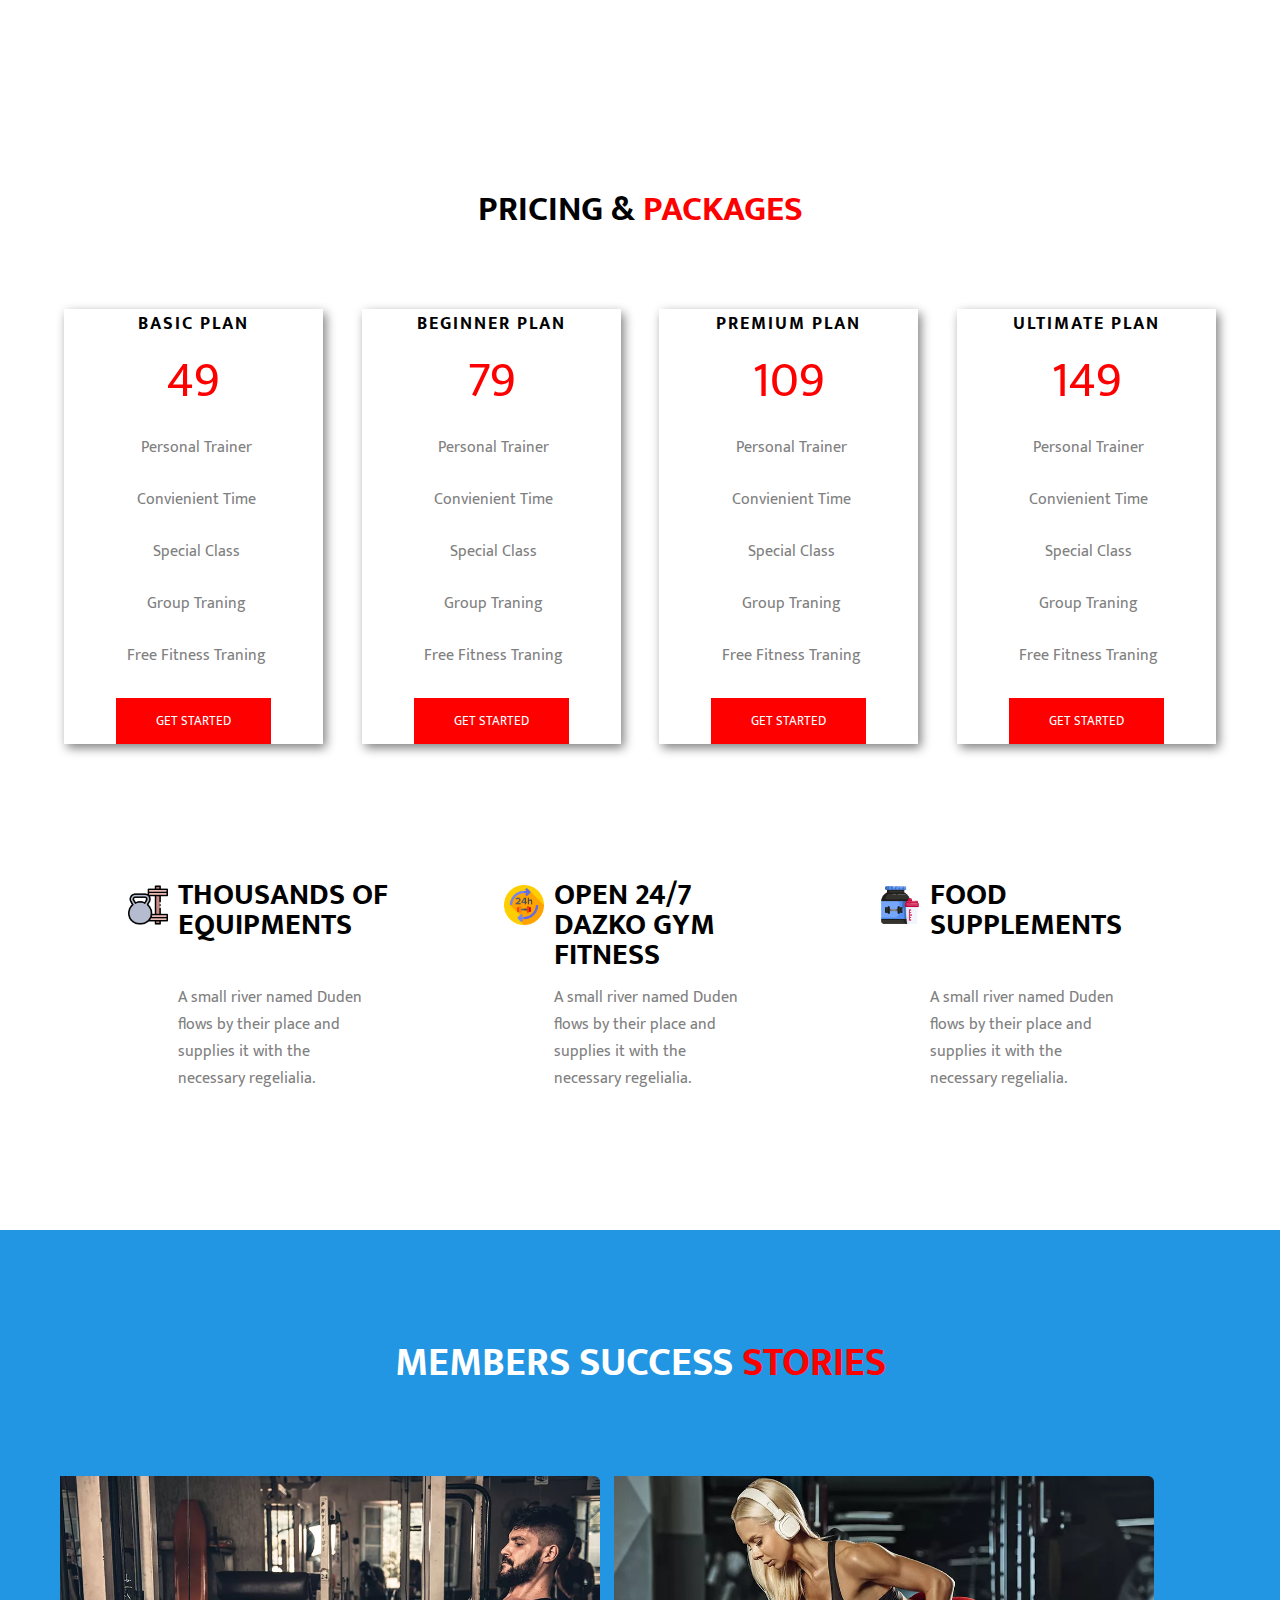
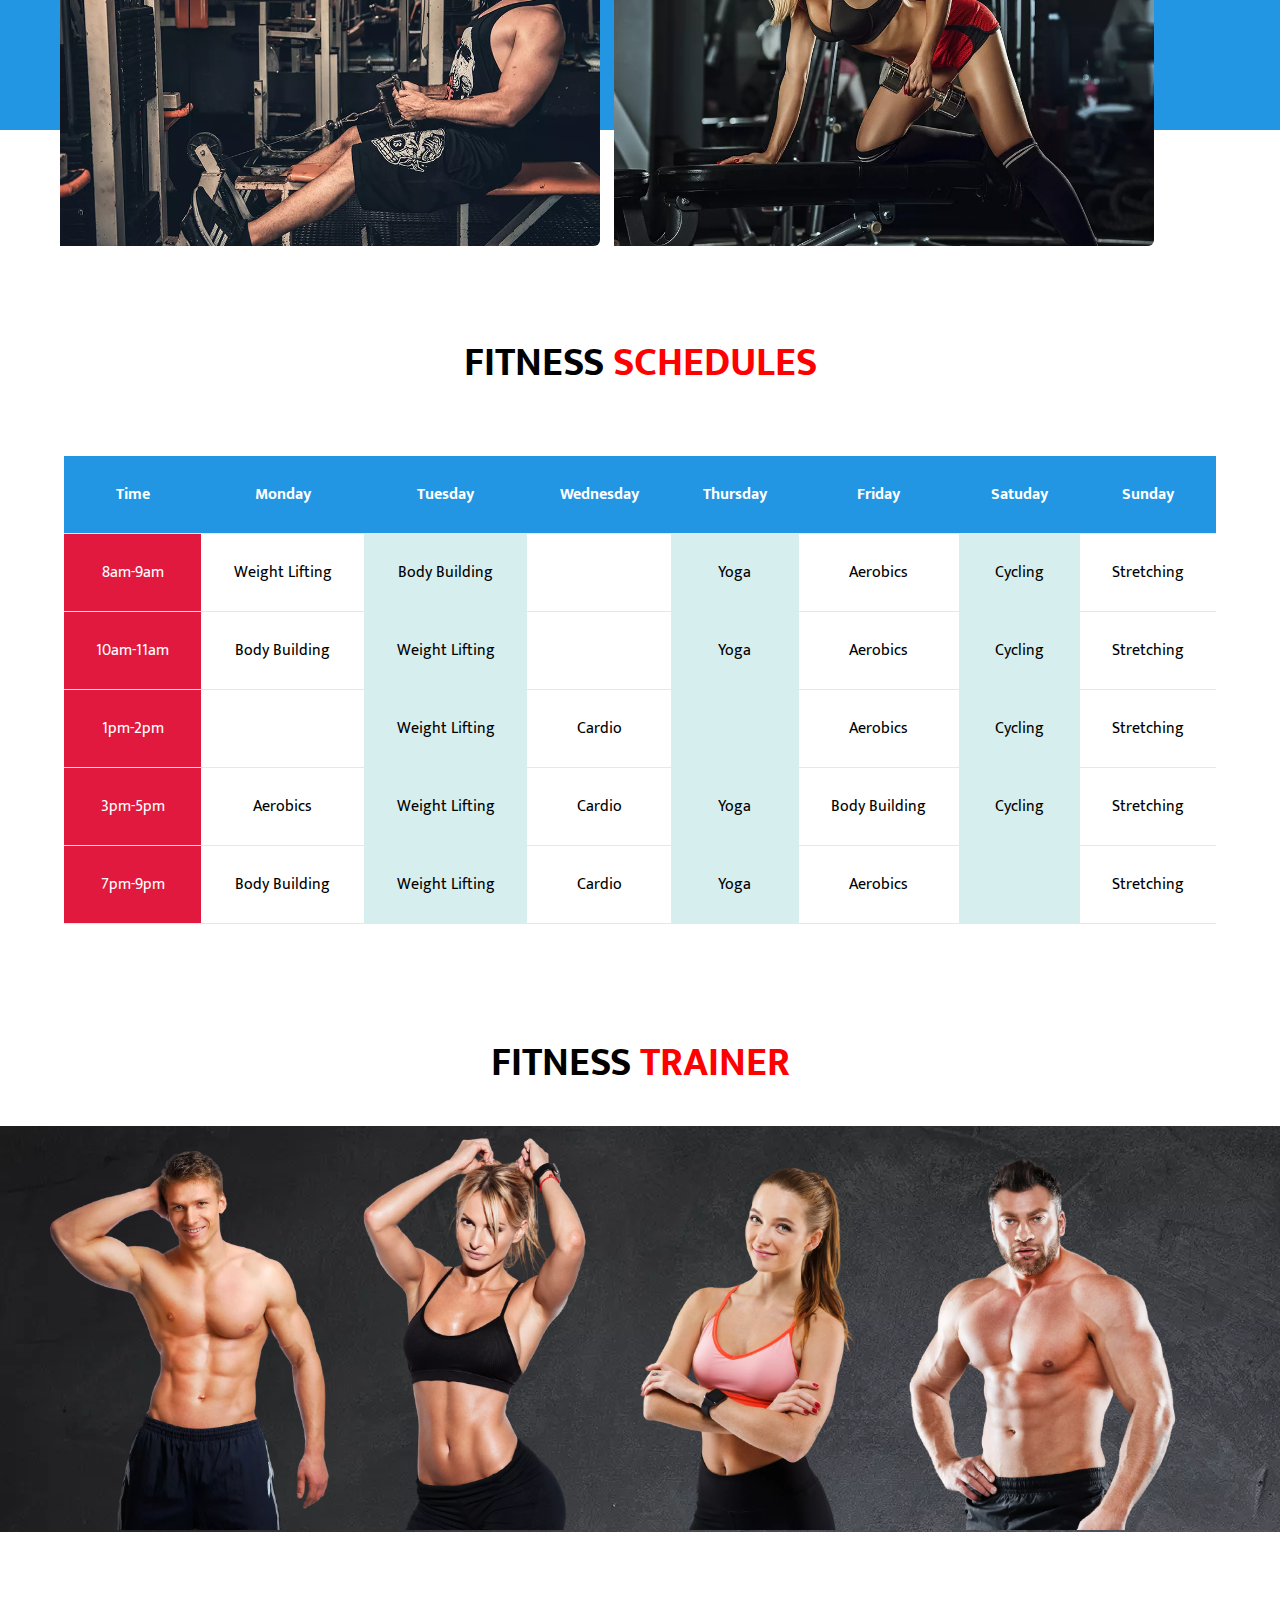
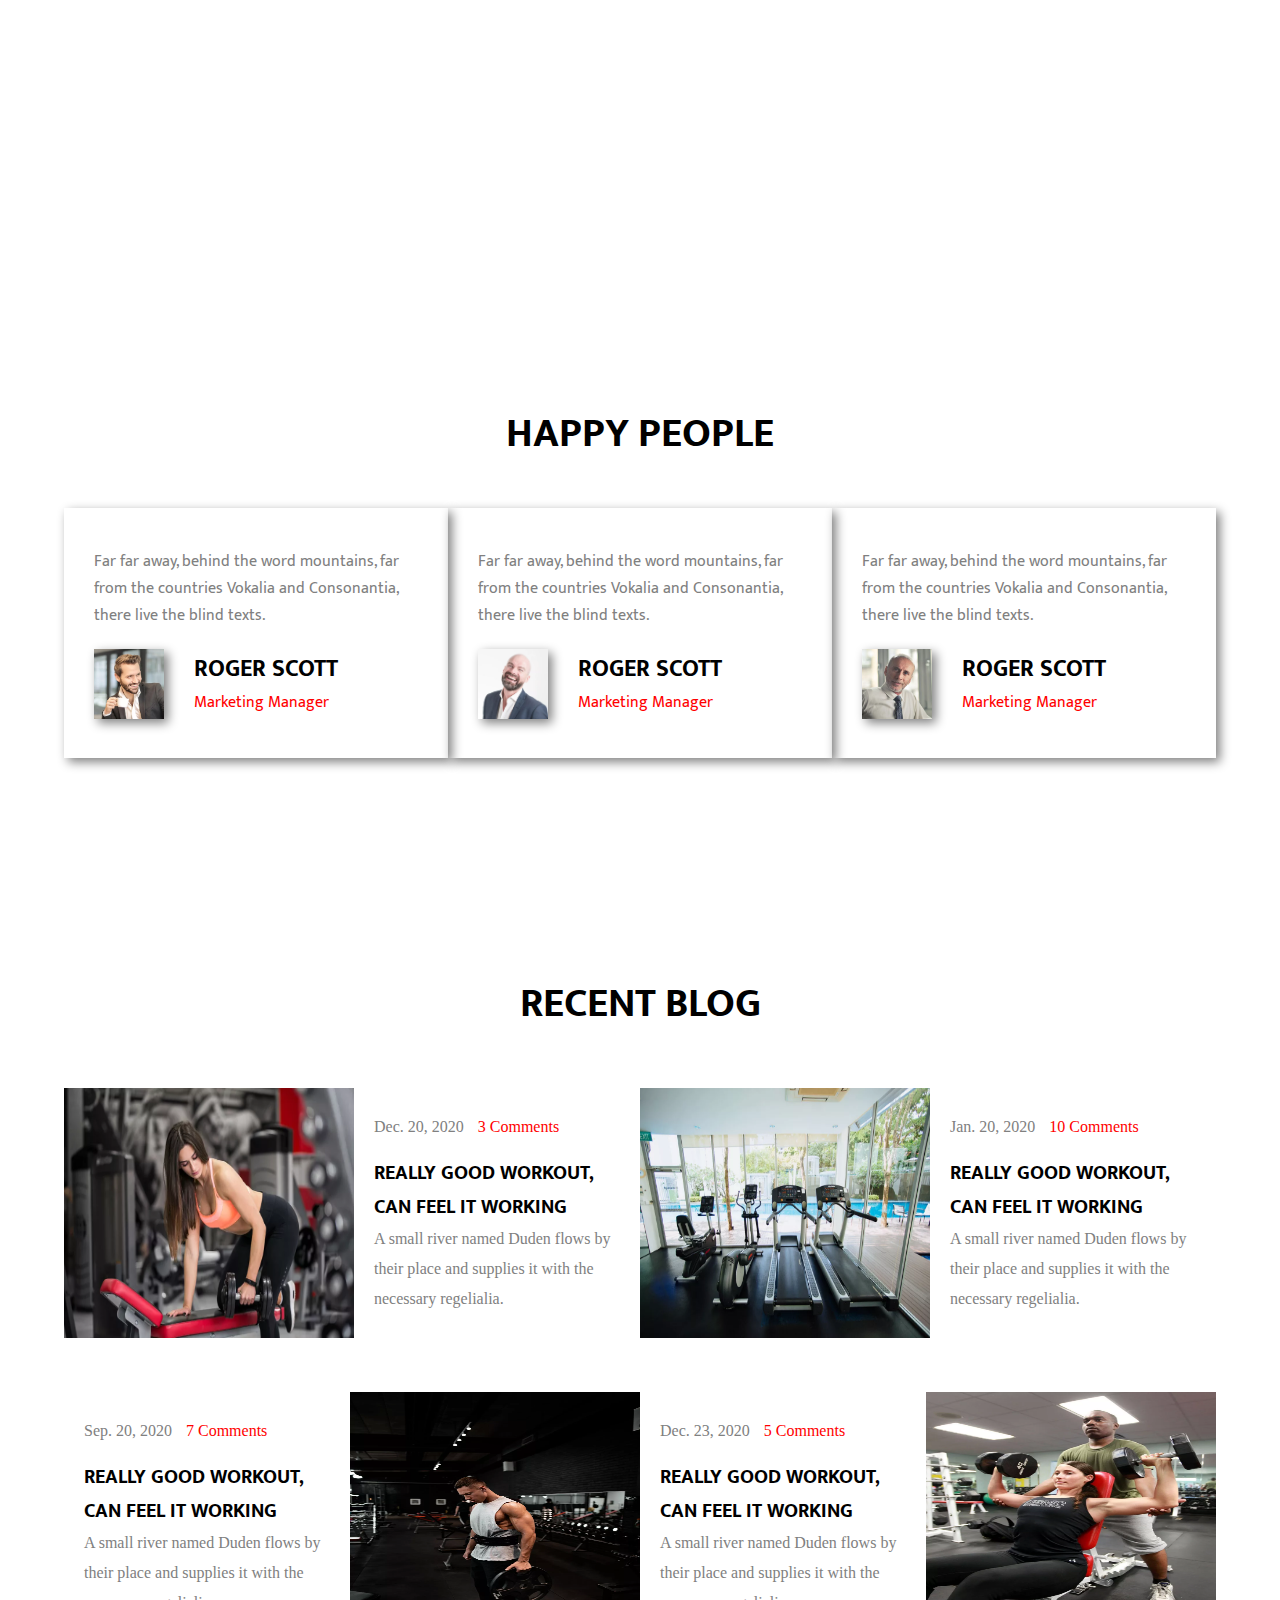
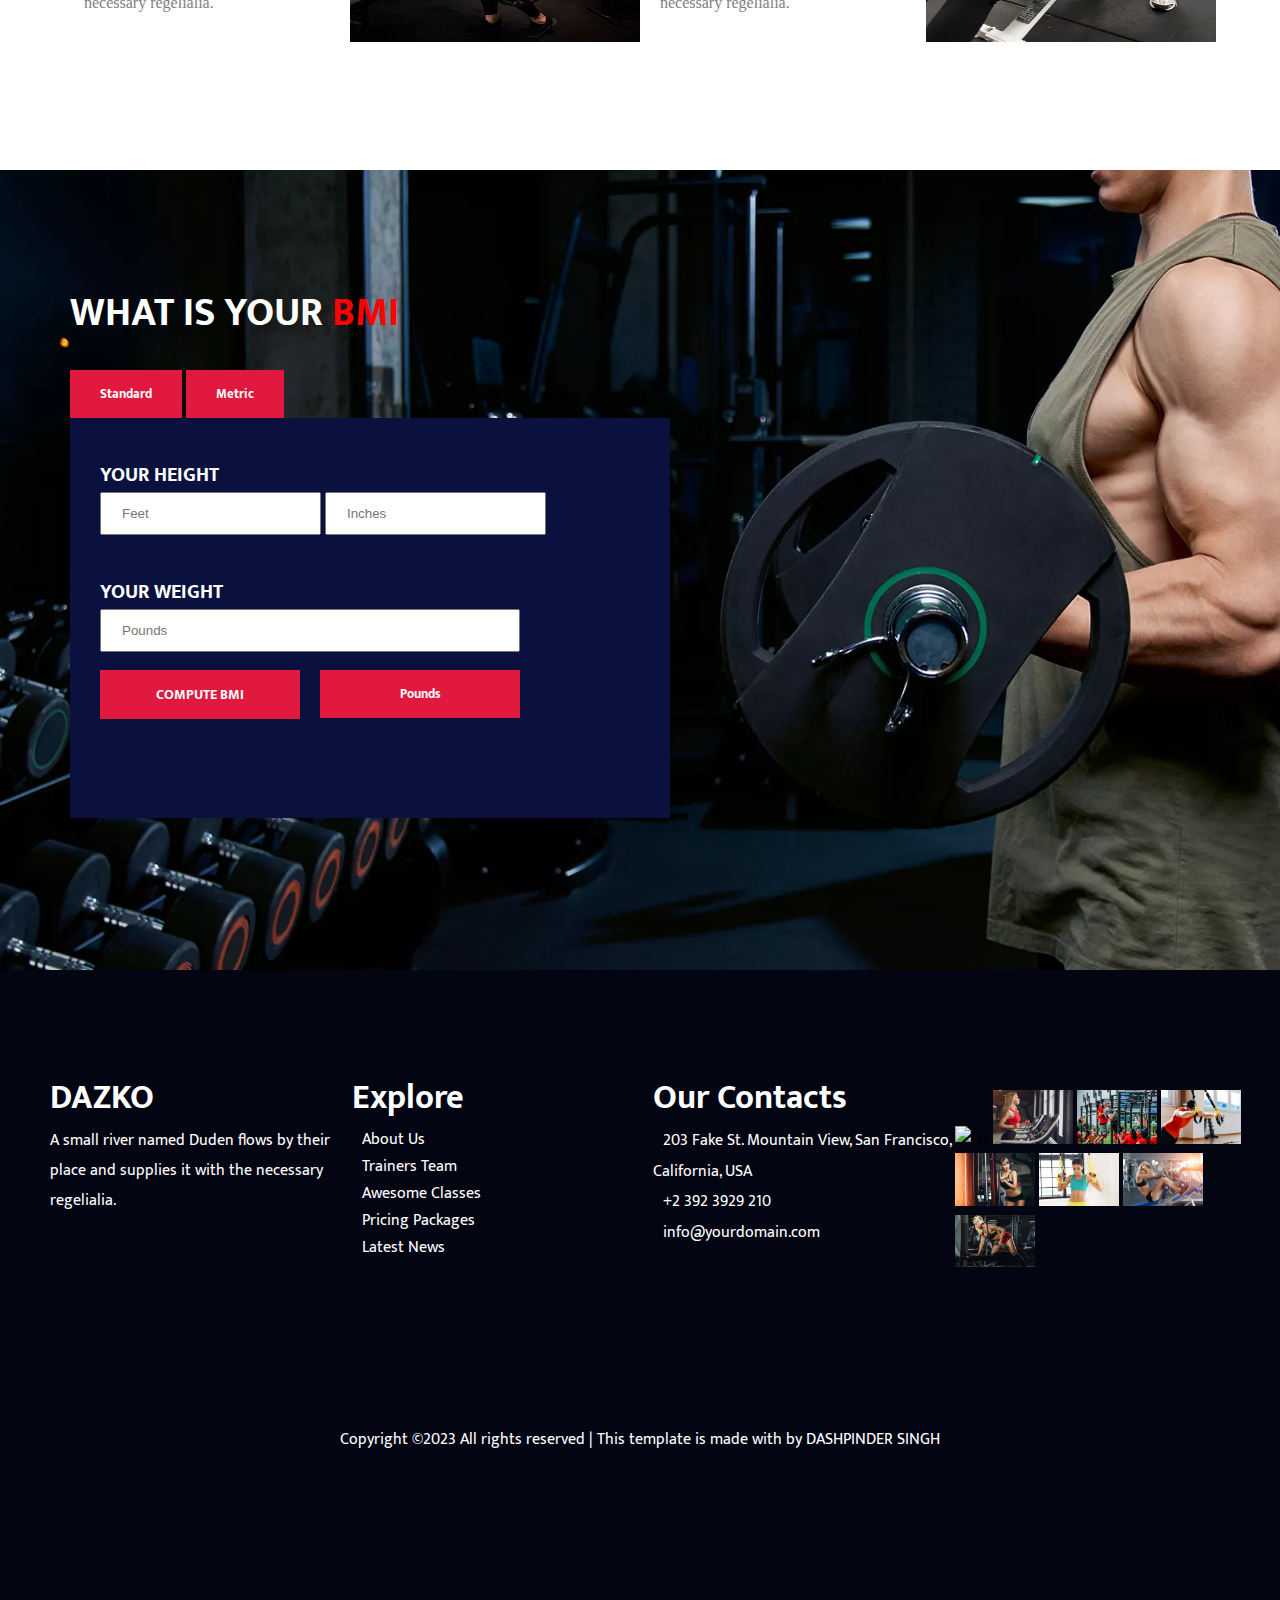
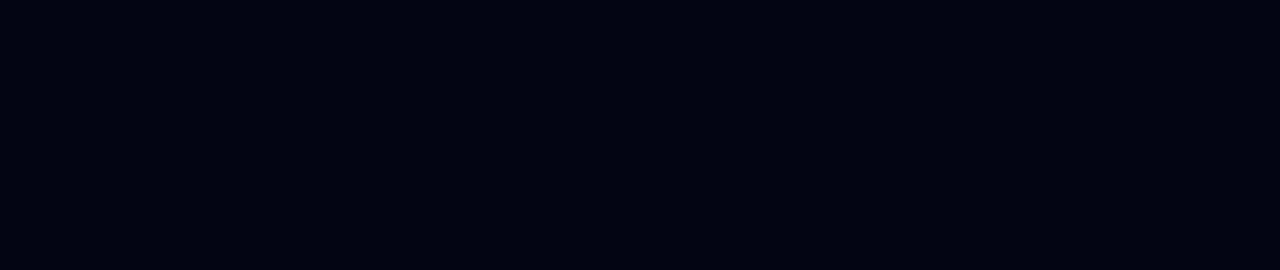
==== commit 91f23a37: "Update about.html" ====
--- a/about.html
+++ b/about.html
@@ -495,7 +495,7 @@
         </div>
 
         <div class="footer-pics">
-           <img src="/gallery-1.jpg.webp" alt="fst">
+           <img src="/gallery-1.jpg" alt="fst">
            <img src="/gallery-2.jpg.webp" alt="snd">
            <img src="/gallery-3.jpg.webp" alt="thd">
            <img src="/gallery-4.jpg.webp" alt="frth">
@@ -511,4 +511,4 @@
      <div class="last">Copyright ©2023 All rights reserved | This template is made with  by DASHPINDER SINGH</div>
 </section>
 </body>
-</html>+</html>
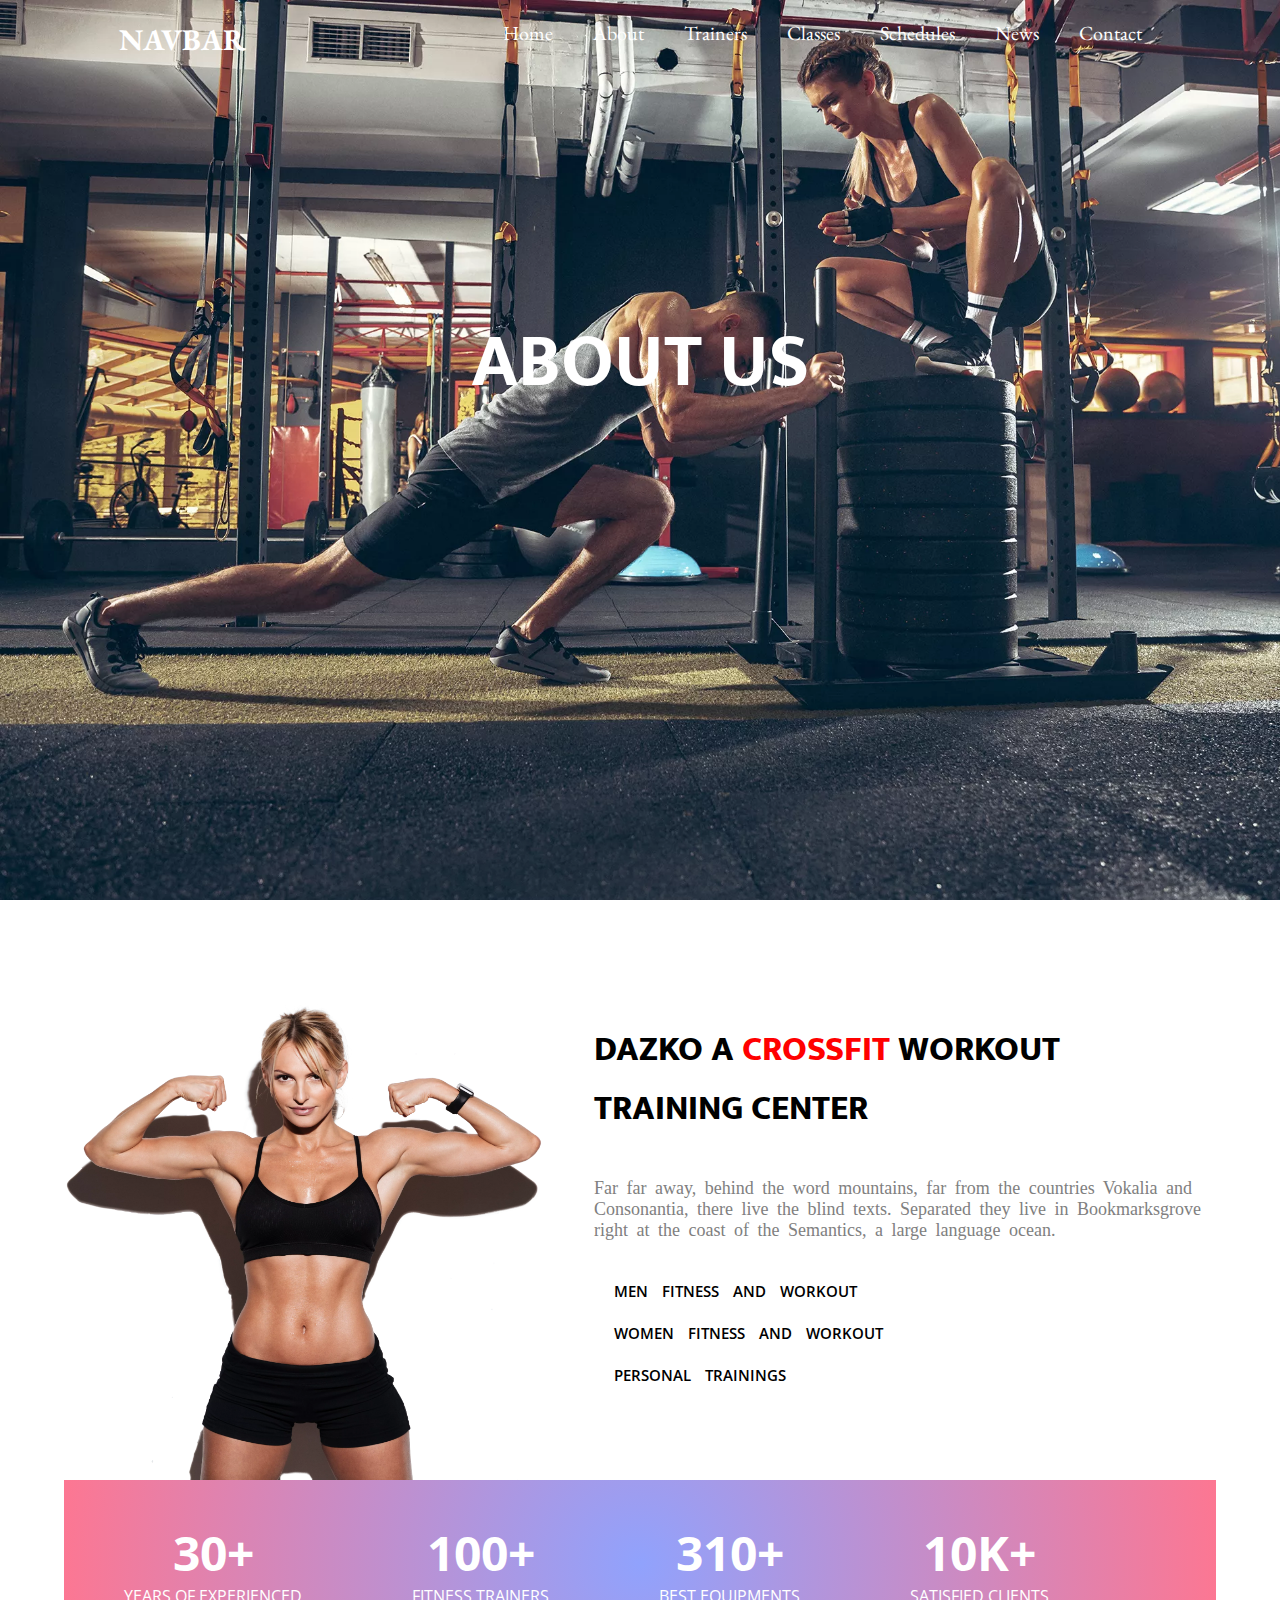
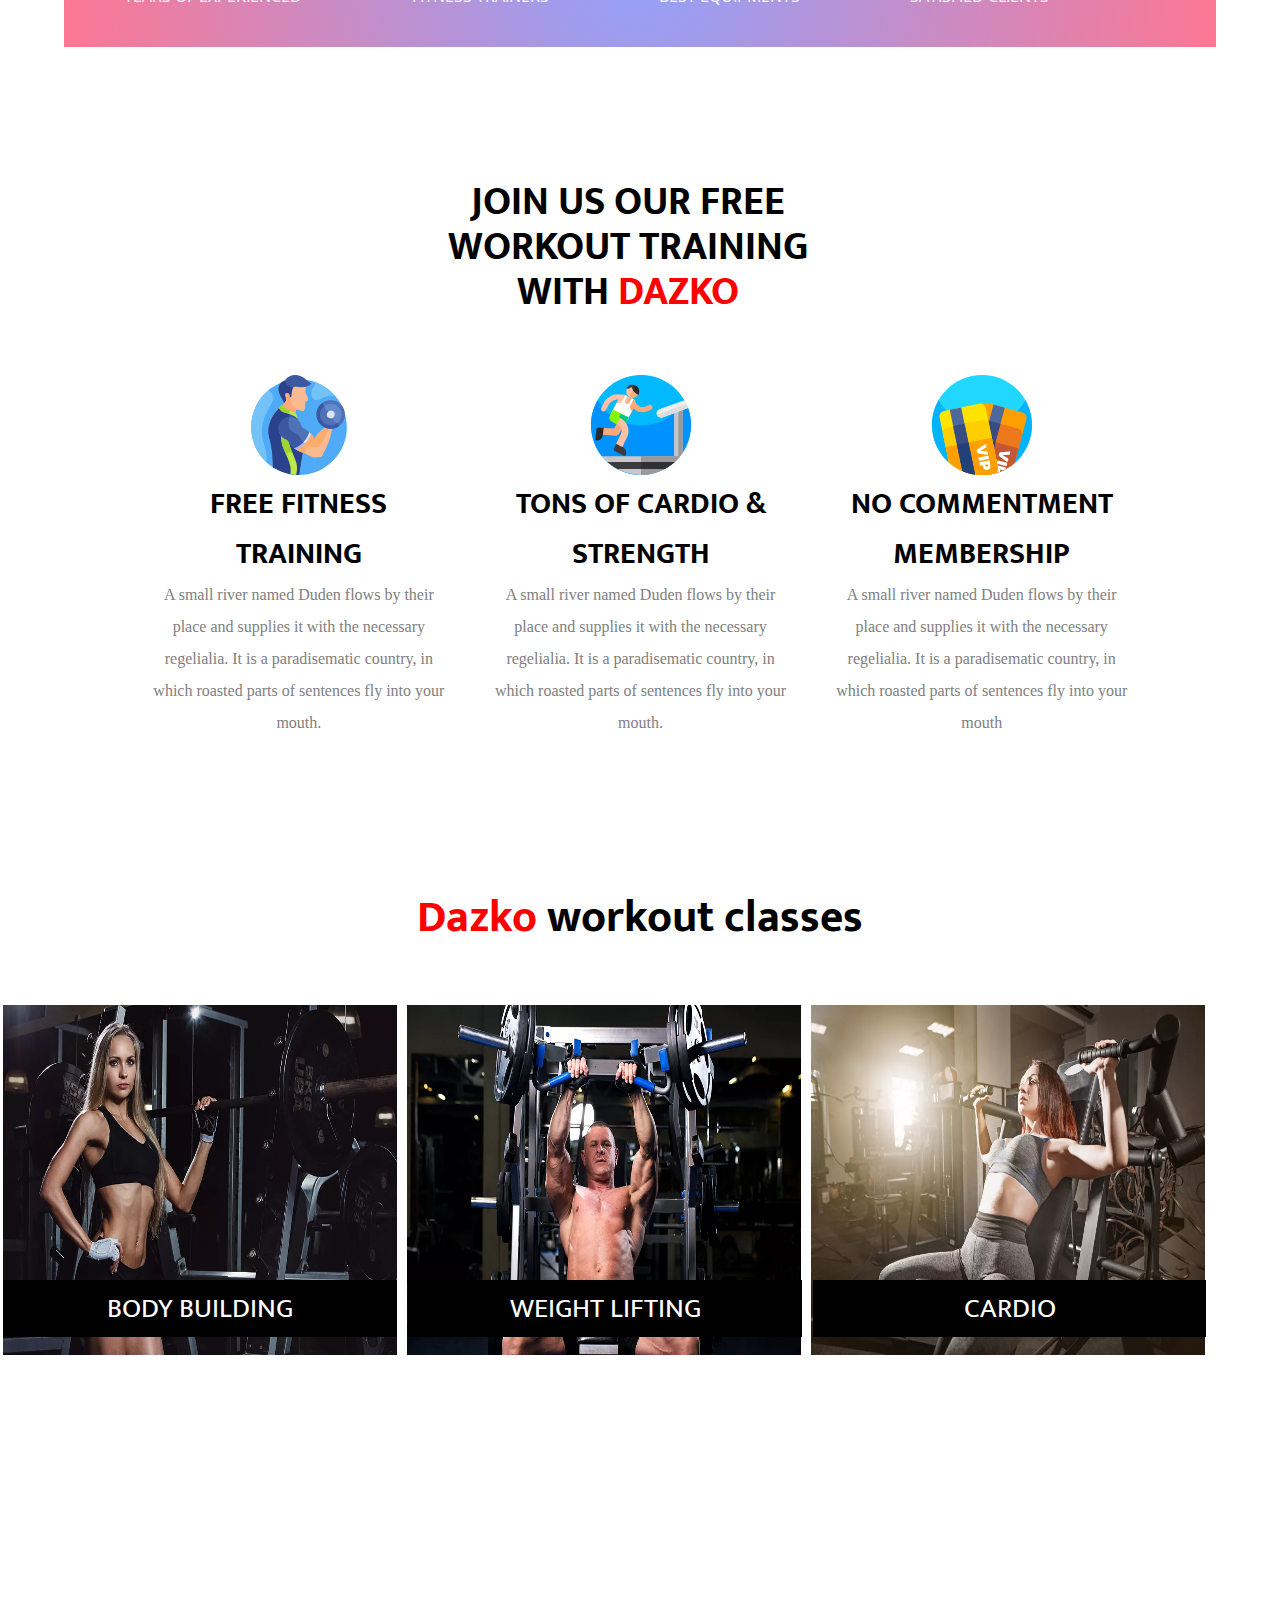
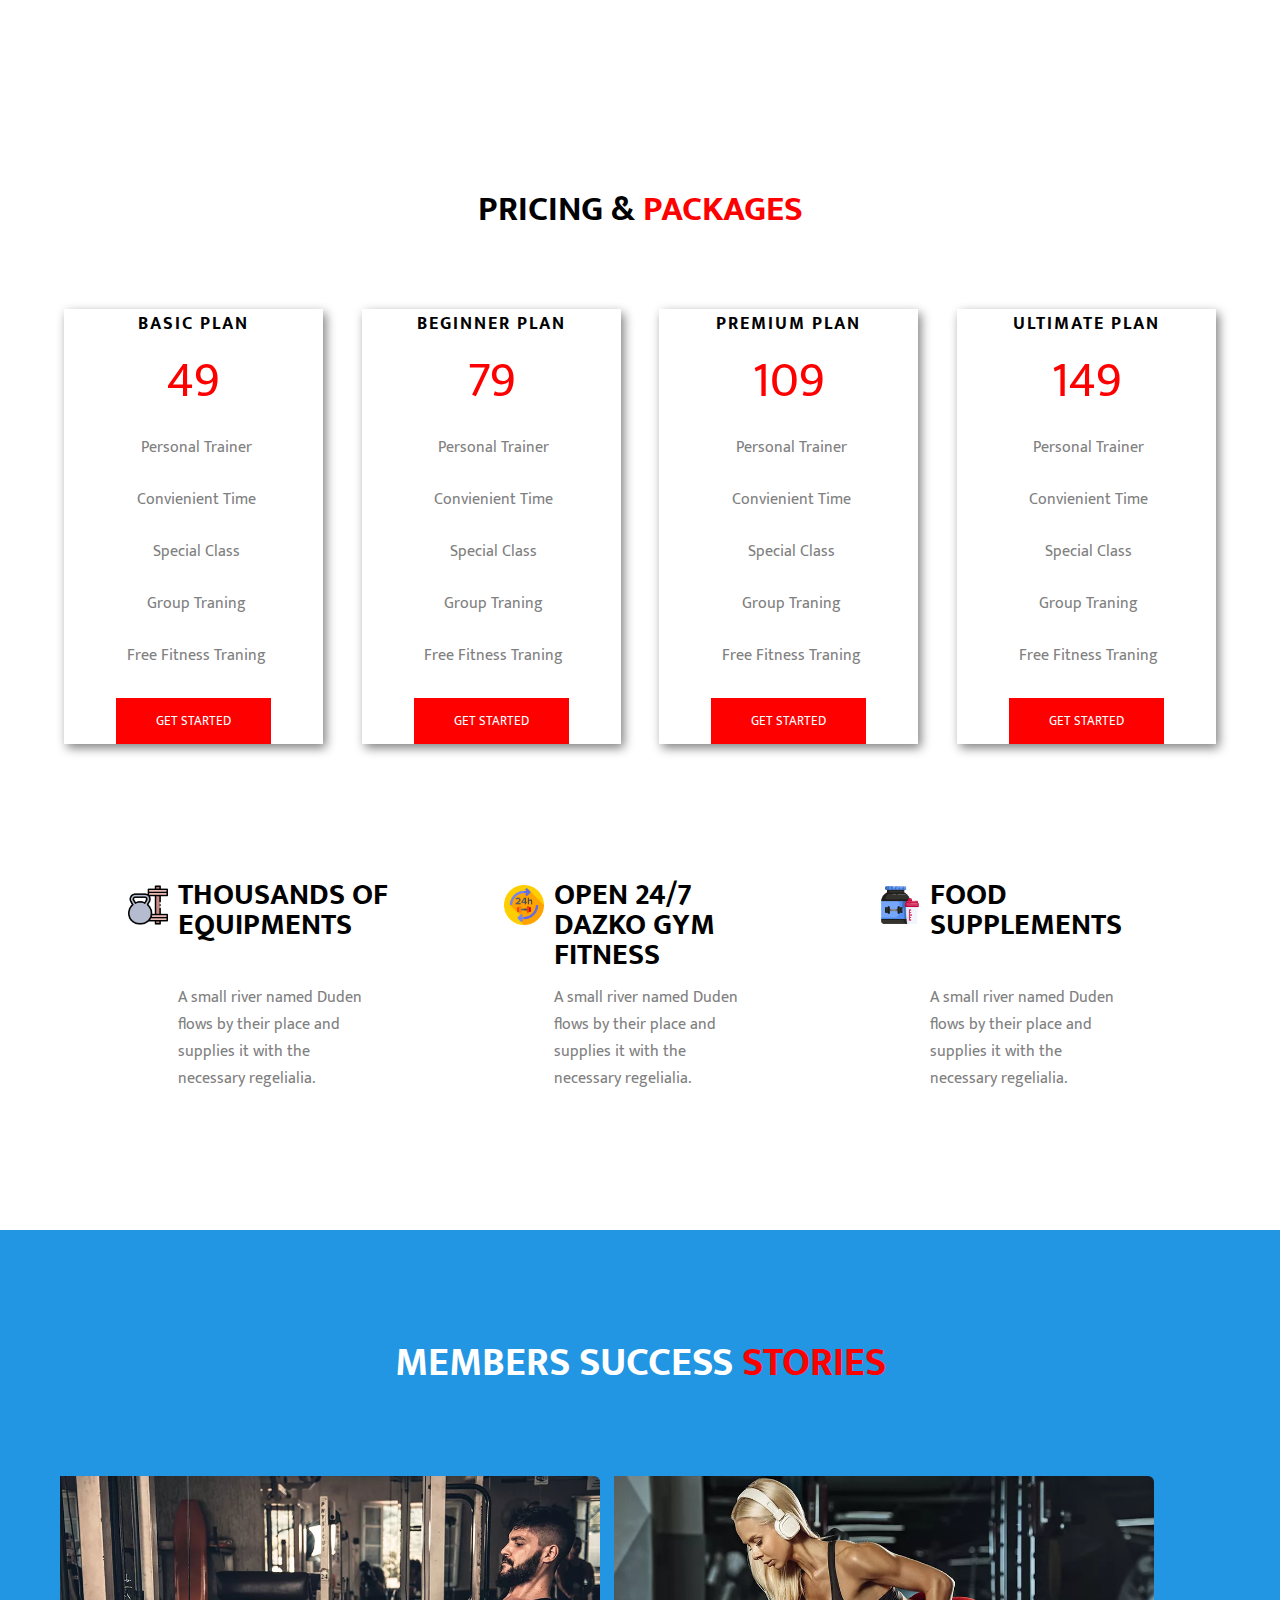
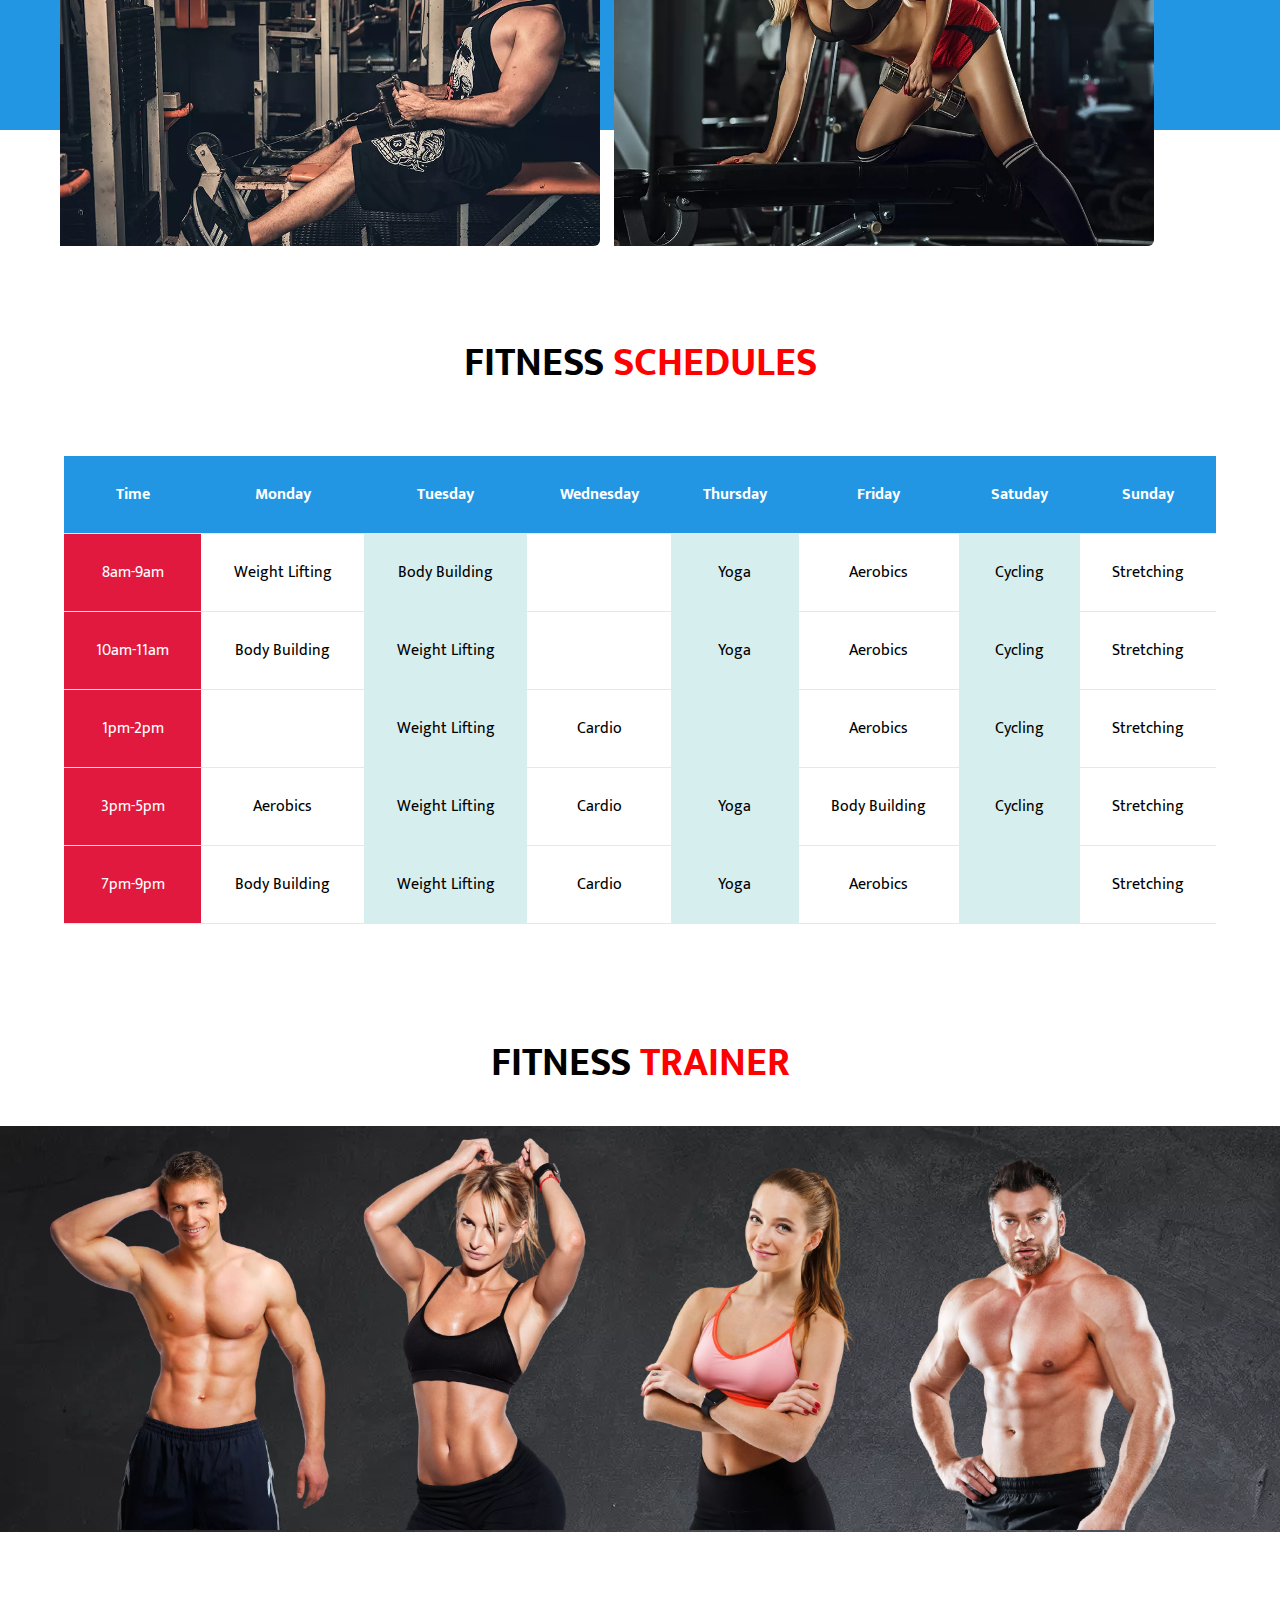
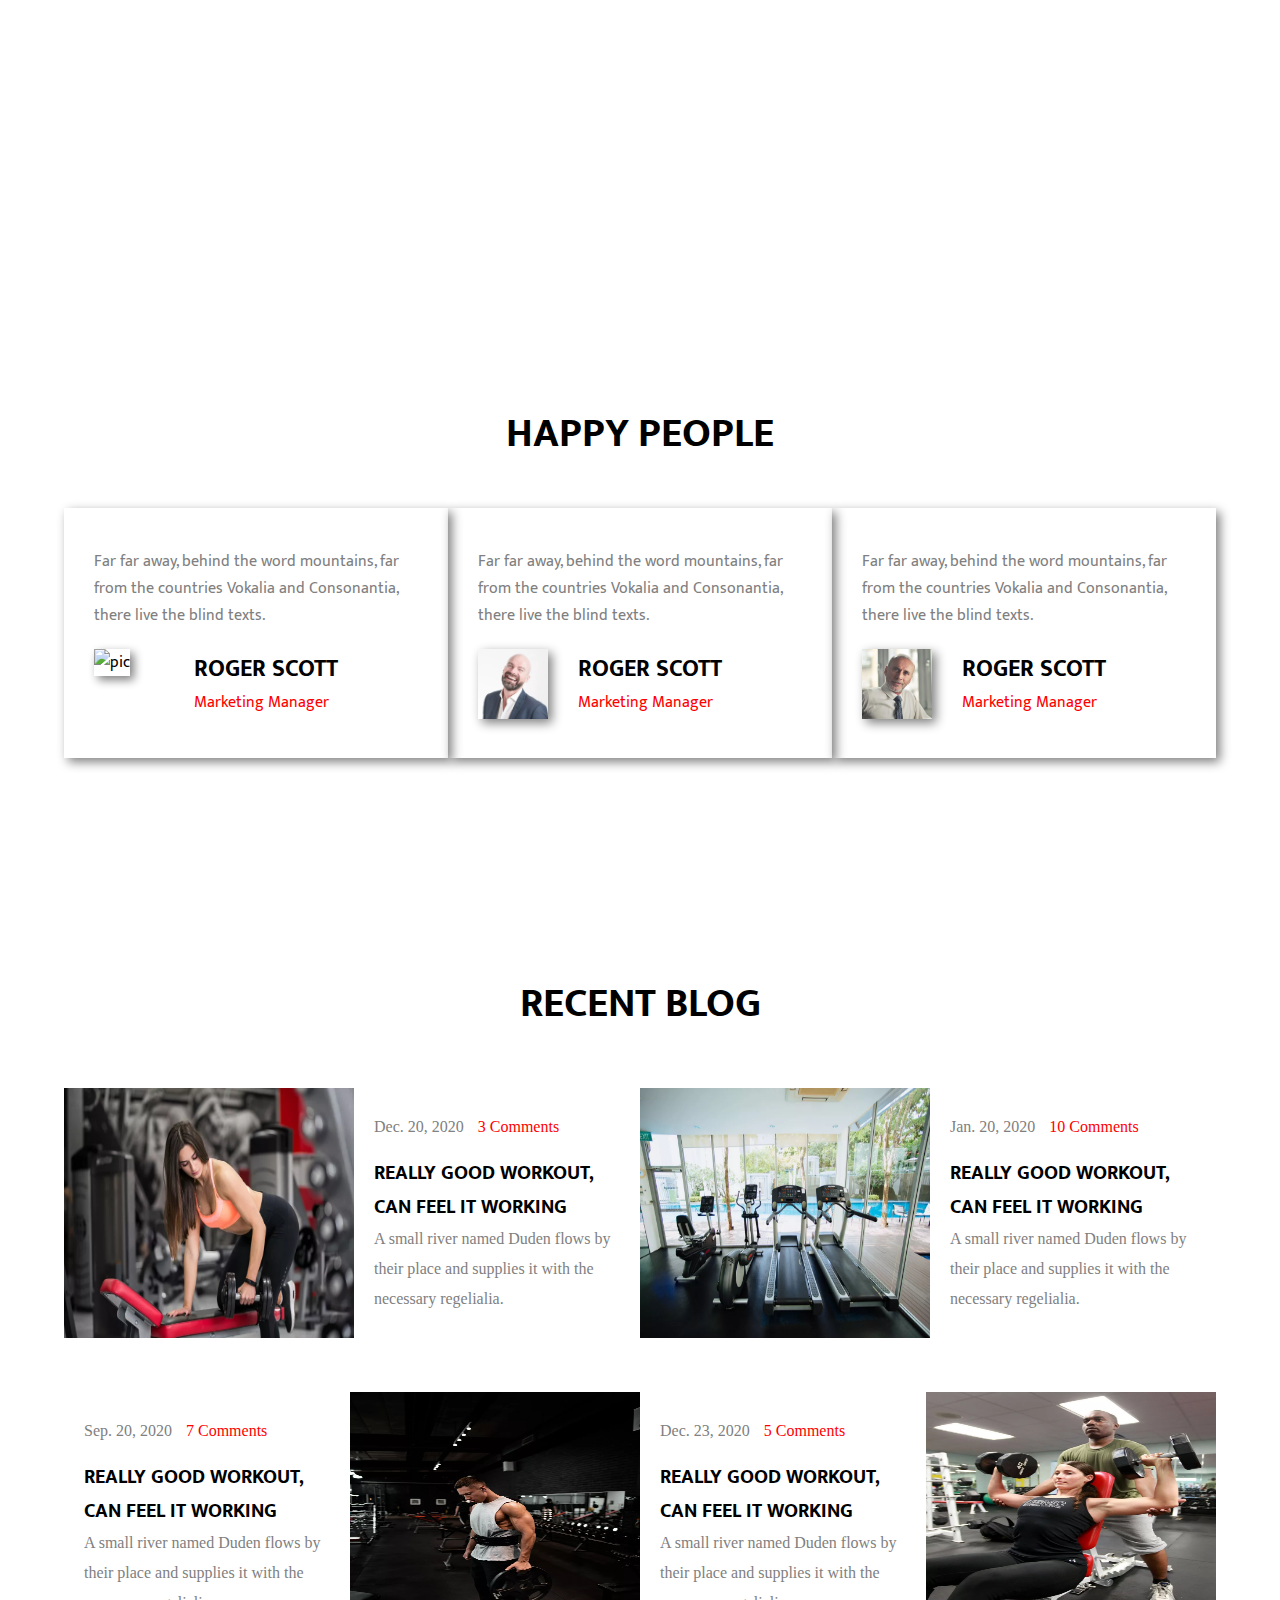
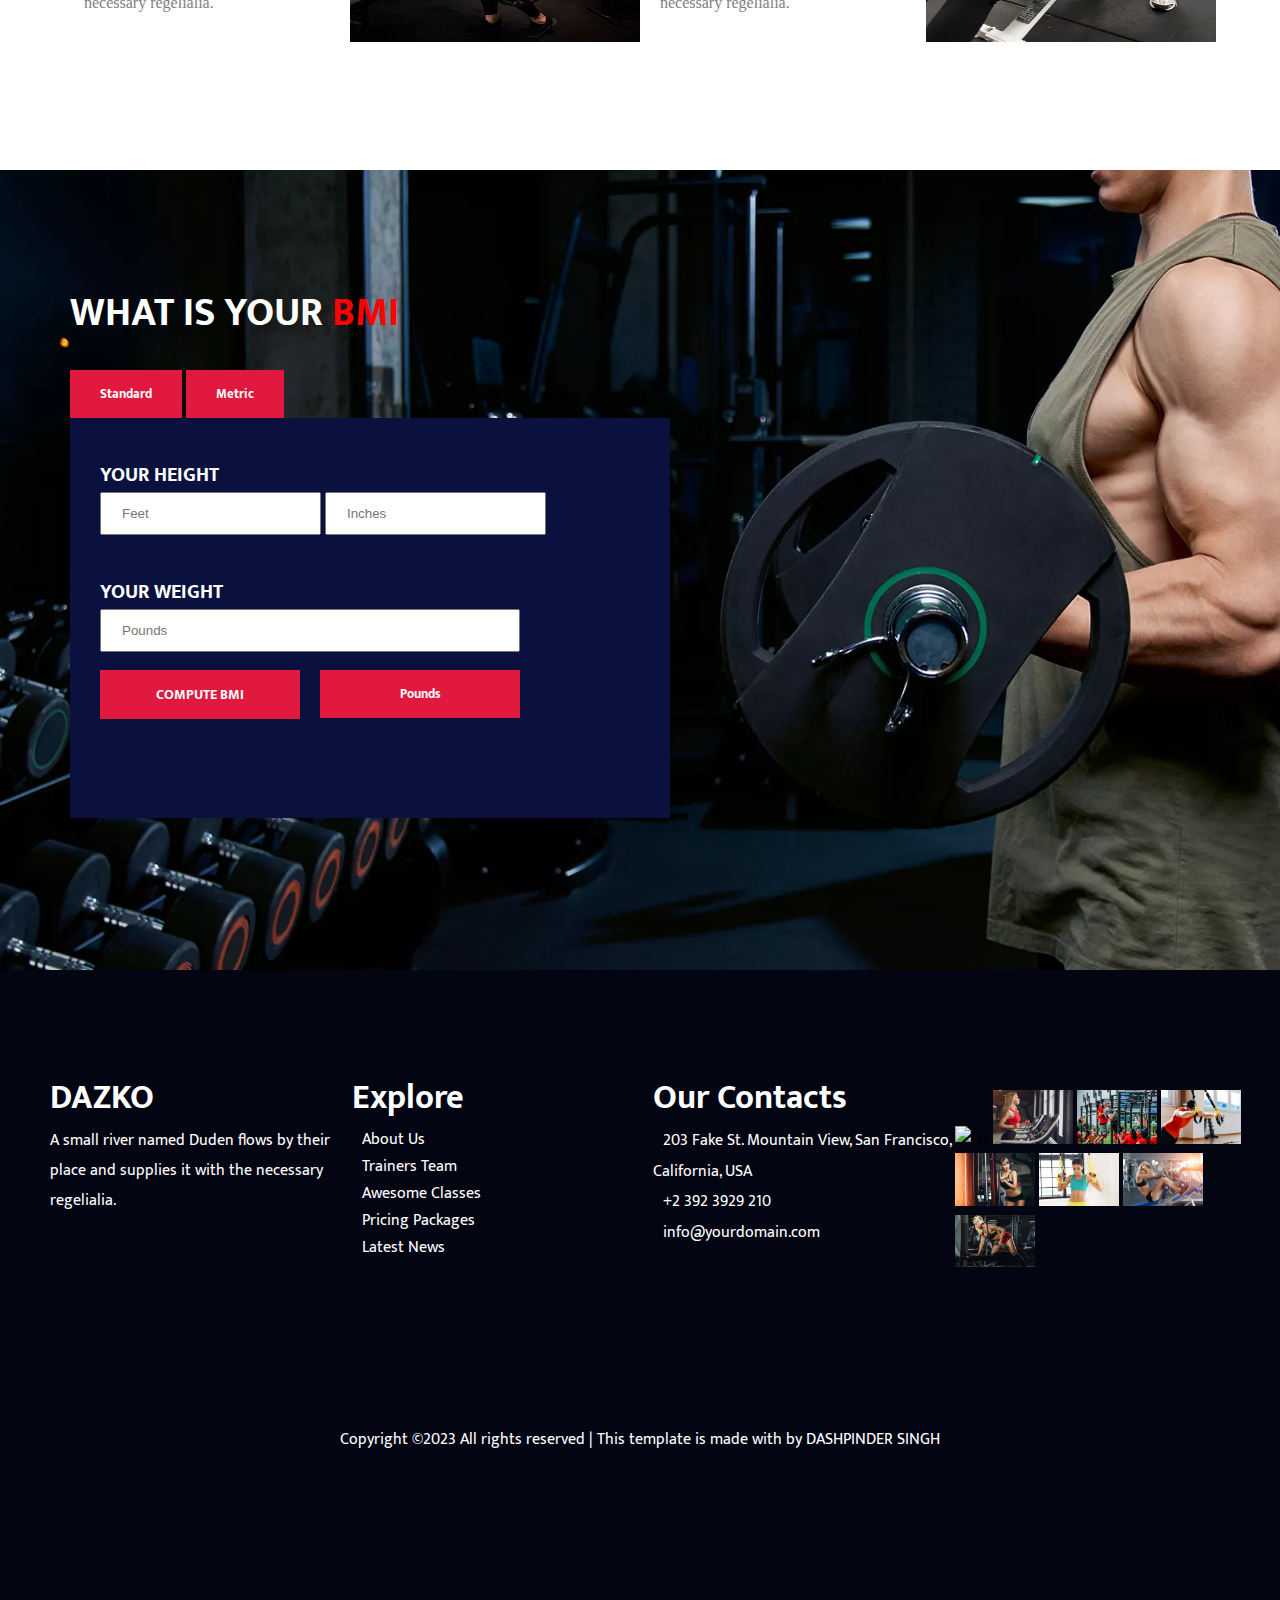
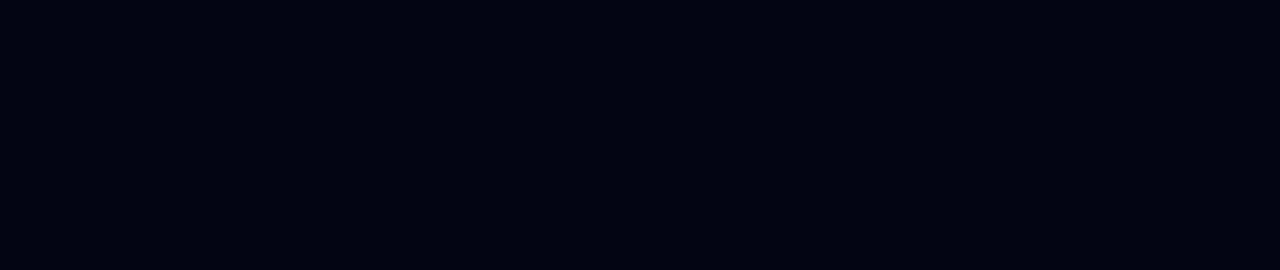
==== commit a40dc0f8: "Update about.html" ====
--- a/about.html
+++ b/about.html
@@ -42,7 +42,7 @@
             </div>
 
             <div class="about-content">
-               <h1>DAZKO A <span>CROSSFIT</span> WORKOUT TRANING CENTER</h1>
+               <h1>DAZKO A <span>CROSSFIT</span> WORKOUT TRAINING CENTER</h1>
                <p>Far far away, behind the word mountains, far from the countries Vokalia and Consonantia, there live the blind texts. Separated they live in Bookmarksgrove right at the coast of the Semantics, a large language ocean.</p>
 
             <div class="about-link">
@@ -91,19 +91,19 @@
 
     <div class="training-all">
         <div class="training-single">
-            <img src="/001-fitness.svg" alt="fitness">
+            <img src="./001-fitness.svg" alt="fitness">
            <h2>free fitness <br>training</h2>
            <p>A small river named Duden flows by their place and supplies it with the necessary regelialia. It is a paradisematic country, in which roasted parts of sentences fly into your mouth.</p>
         </div>
 
         <div class="training-single">
-            <img src="/002-treadmill.svg" alt="trademil">
+            <img src="./002-treadmill.svg" alt="trademil">
           <h2>tons of cardio & <br>strength</h2>
           <p>A small river named Duden flows by their place and supplies it with the necessary regelialia. It is a paradisematic country, in which roasted parts of sentences fly into your mouth.</p>
         </div>
 
         <div class="training-single">
-            <img src="/003-vip-card.svg" alt="card">
+            <img src="./003-vip-card.svg" alt="card">
           <h2>no commentment <br>membership</h2>
           <p>A small river named Duden flows by their place and supplies it with the necessary regelialia. It is a paradisematic country, in which roasted parts of sentences fly into your mouth</p>
         </div>
@@ -115,11 +115,11 @@
 <section id="workout">
     <div class="workout-main"><h2><span> Dazko </span> workout classes</h2></div>
     <div class="workout-pics">
-      <img src="/classes-1.jpg.webp" alt="body" >
+      <img src="./classes-1.jpg.webp" alt="body" >
       <div class="hey"><p>BODY BUILDING</p></div>
-      <img src="/classes-2.jpg.webp" alt="weight-lift" >
+      <img src="./classes-2.jpg.webp" alt="weight-lift" >
       <div class="hey-1"><p>WEIGHT LIFTING</p></div>
-      <img src="/classes-3.jpg.webp" alt="cardio" >
+      <img src="./classes-3.jpg.webp" alt="cardio" >
       <div class="hey-2"><p>CARDIO</p></div>
     </div>
 </section>
@@ -200,7 +200,7 @@
 <section id="equipments">
     <div class="equipments-main">
         <div class="equipments-single">
-            <img src="/kettlebell.png" alt="">
+            <img src="./kettlebell.png" alt="">
             <div class="only">
               <h2>THOUSANDS OF EQUIPMENTS</h2>
             </div>
@@ -209,7 +209,7 @@
 
         <div class="equipments-single">
 
-            <img src="/open-24-hours.png" alt="four">
+            <img src="./open-24-hours.png" alt="four">
             <div class="only">
               <h2>OPEN 24/7 DAZKO GYM FITNESS</h2>
             </div>
@@ -218,7 +218,7 @@
 
         <div class="equipments-single">
            
-            <img src="/whey.png" alt="protein">
+            <img src="./whey.png" alt="protein">
             <div class="only">
               <h2>FOOD SUPPLEMENTS</h2>
             </div>
@@ -232,9 +232,9 @@
 <section id="success">
     <div class="success-head"><h2>Members success <span>stories</span></h2></div>
     <div class="success-pic">
-        <img src="/success-1.jpg.webp" alt="men">
+        <img src="./success-1.jpg.webp" alt="men">
          
-        <img src="/bg_2.jpg.webp" alt="women">
+        <img src="/bg2.jpg.webp" alt="women">
     </div>
 
 </section>
@@ -320,10 +320,10 @@
 <section id="trainer">
     <div class="trainer-main"><h2>FITNESS <span>TRAINER</span></h2></div>
      <div class="trainer-pics">
-        <img src="/trainer.png" alt="trin1">
-        <img src="/trainer2.png" alt="trin2">
-        <img src="/trainer3.png" alt="trin3">
-        <img src="/trainer4.png" alt="trin4">
+        <img src="./trainer.png" alt="trin1">
+        <img src="./trainer2.png" alt="trin2">
+        <img src="./trainer3.png" alt="trin3">
+        <img src="./trainer4.png" alt="trin4">
      </div>
 </section>
 
@@ -339,7 +339,7 @@
          <p>Far far away, behind the word mountains, far from the countries Vokalia and Consonantia, there live the blind texts.</p>
 
          <div class="people-pic">
-            <img src="/person_1.jpg.webp" alt="pic">
+            <img src="./person1.jpg.webp" alt="pic">
             <div class="people-single">
                 <h2>ROGER SCOTT</h2>
                 <p1>Marketing Manager</p1>
@@ -351,7 +351,7 @@
         <p>Far far away, behind the word mountains, far from the countries Vokalia and Consonantia, there live the blind texts.</p>
 
         <div class="people-pic">
-            <img src="/person_2.jpg.webp" alt="pic">
+            <img src="./person_2.jpg.webp" alt="pic">
             <div class="people-single">
                 <h2>ROGER SCOTT</h2>
                 <p1>Marketing Manager</p1>
@@ -363,7 +363,7 @@
         <p>Far far away, behind the word mountains, far from the countries Vokalia and Consonantia, there live the blind texts.</p>
 
         <div class="people-pic">
-            <img src="/person_3.jpg.webp" alt="pic">
+            <img src="./person_3.jpg.webp" alt="pic">
             <div class="people-single">
                 <h2>ROGER SCOTT</h2>
                 <p1>Marketing Manager</p1>
--- a/style.css
+++ b/style.css
@@ -612,7 +612,7 @@
     padding-left: 50px;
     width: 100%;
     height: 406px;
-    background: url("/bg_5.jpg.webp");
+    background: url("./bg5.jpg.webp");
     transition: all 3s ease-out;
     margin-top: 30px;
 }
@@ -742,7 +742,7 @@
 #photo {
     width: 100%;
     height: 800px;
-    background: url("/bg_4.jpg.webp");
+    background: url("./bg4.jpg.webp");
     background-position: center;
     background-size: cover;
     position: relative;
@@ -885,7 +885,7 @@
 nav-link {
     display: flex;
     justify-content: space-around;
-    background: url("/bg_1.jpg.webp");
+    background: url("./bg1.jpg.webp");
     width: 100%;
     height: 100vh;
     background-repeat: no-repeat;
@@ -956,4 +956,4 @@
     height: 1400px;
     margin: auto;
 
-}+}
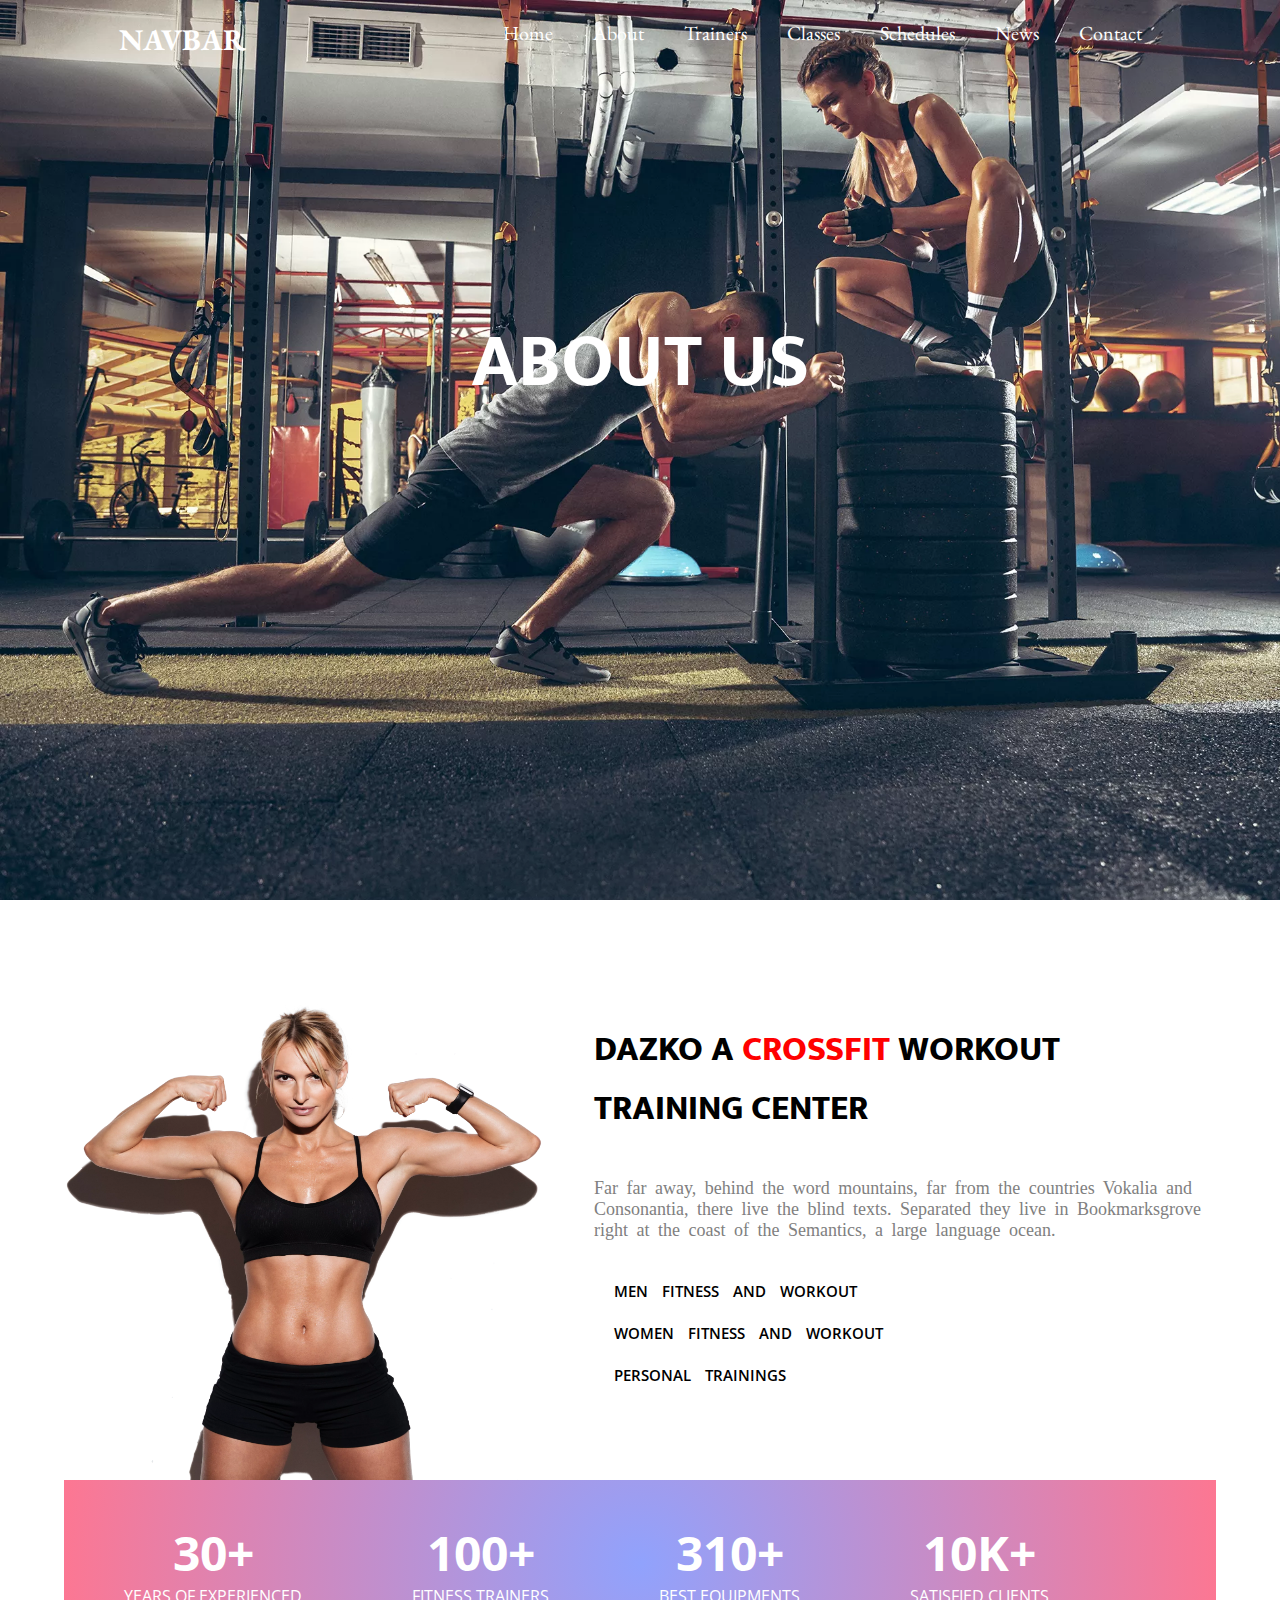
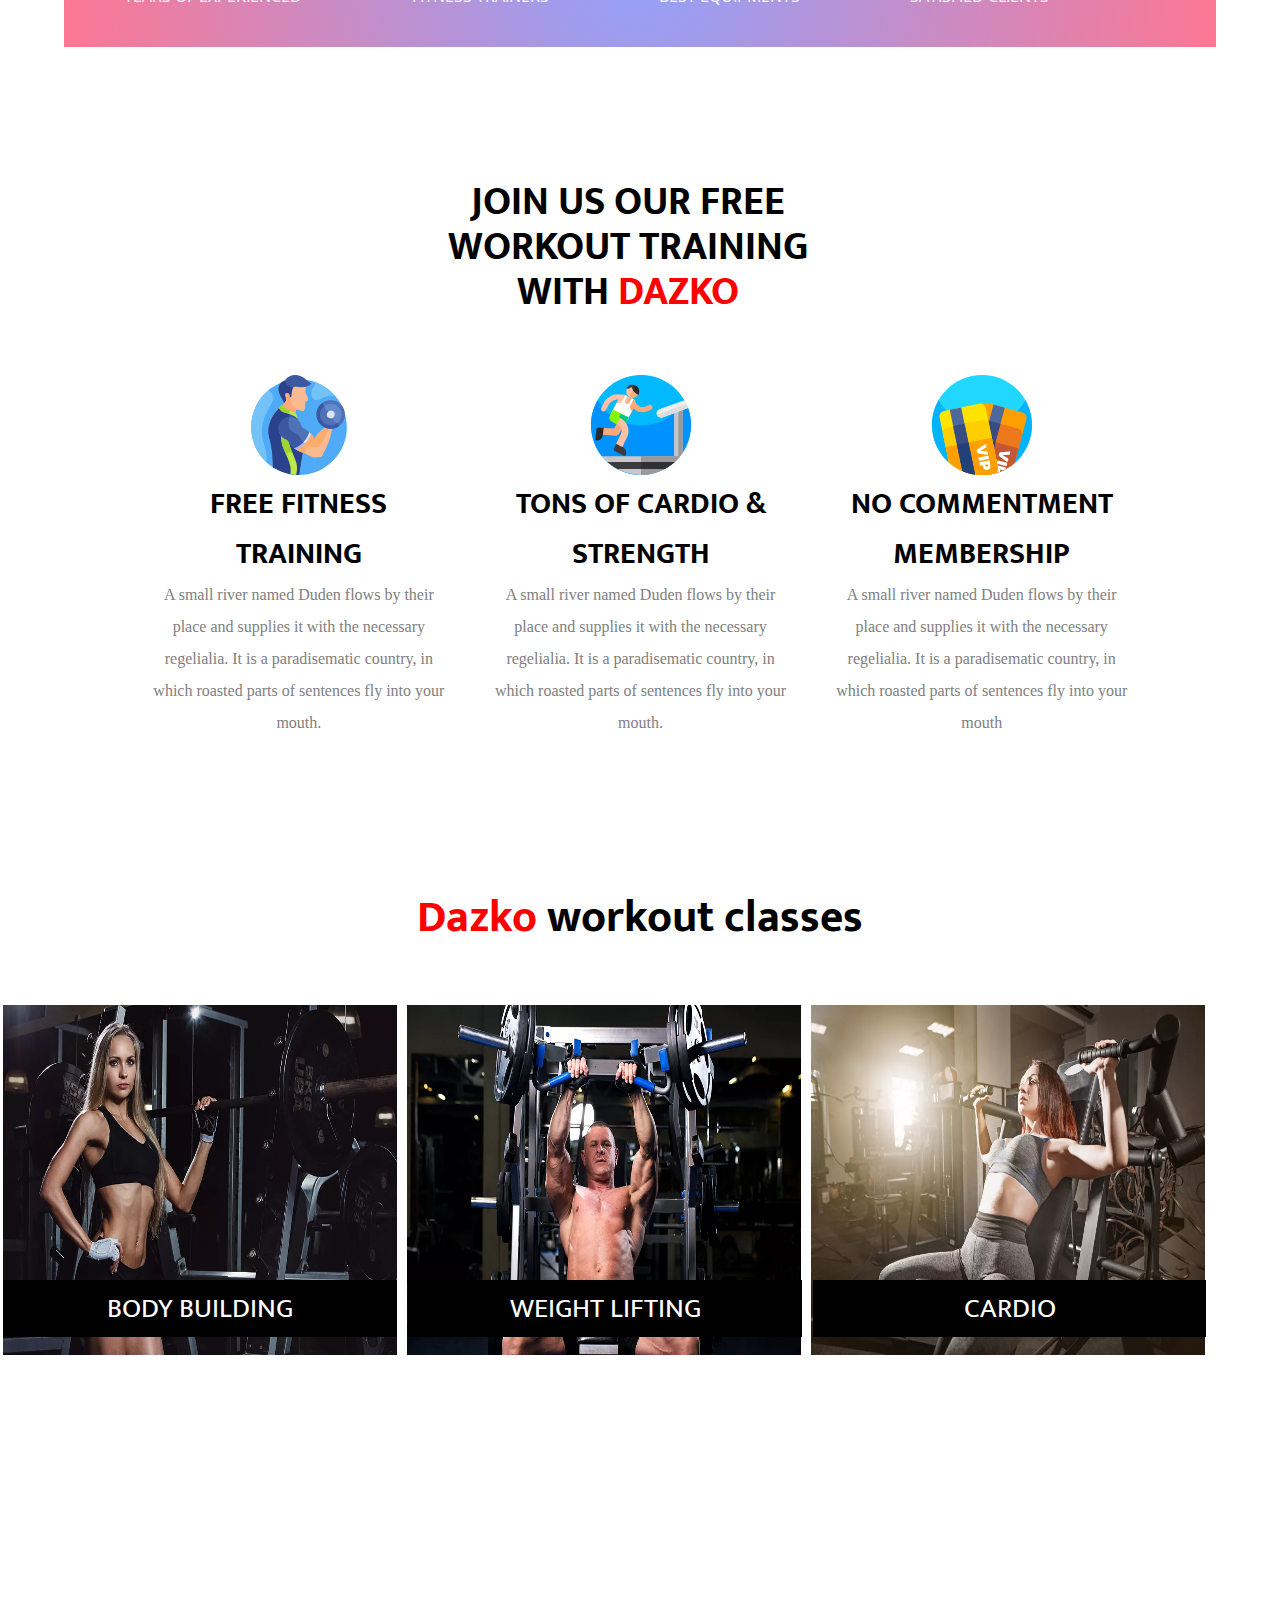
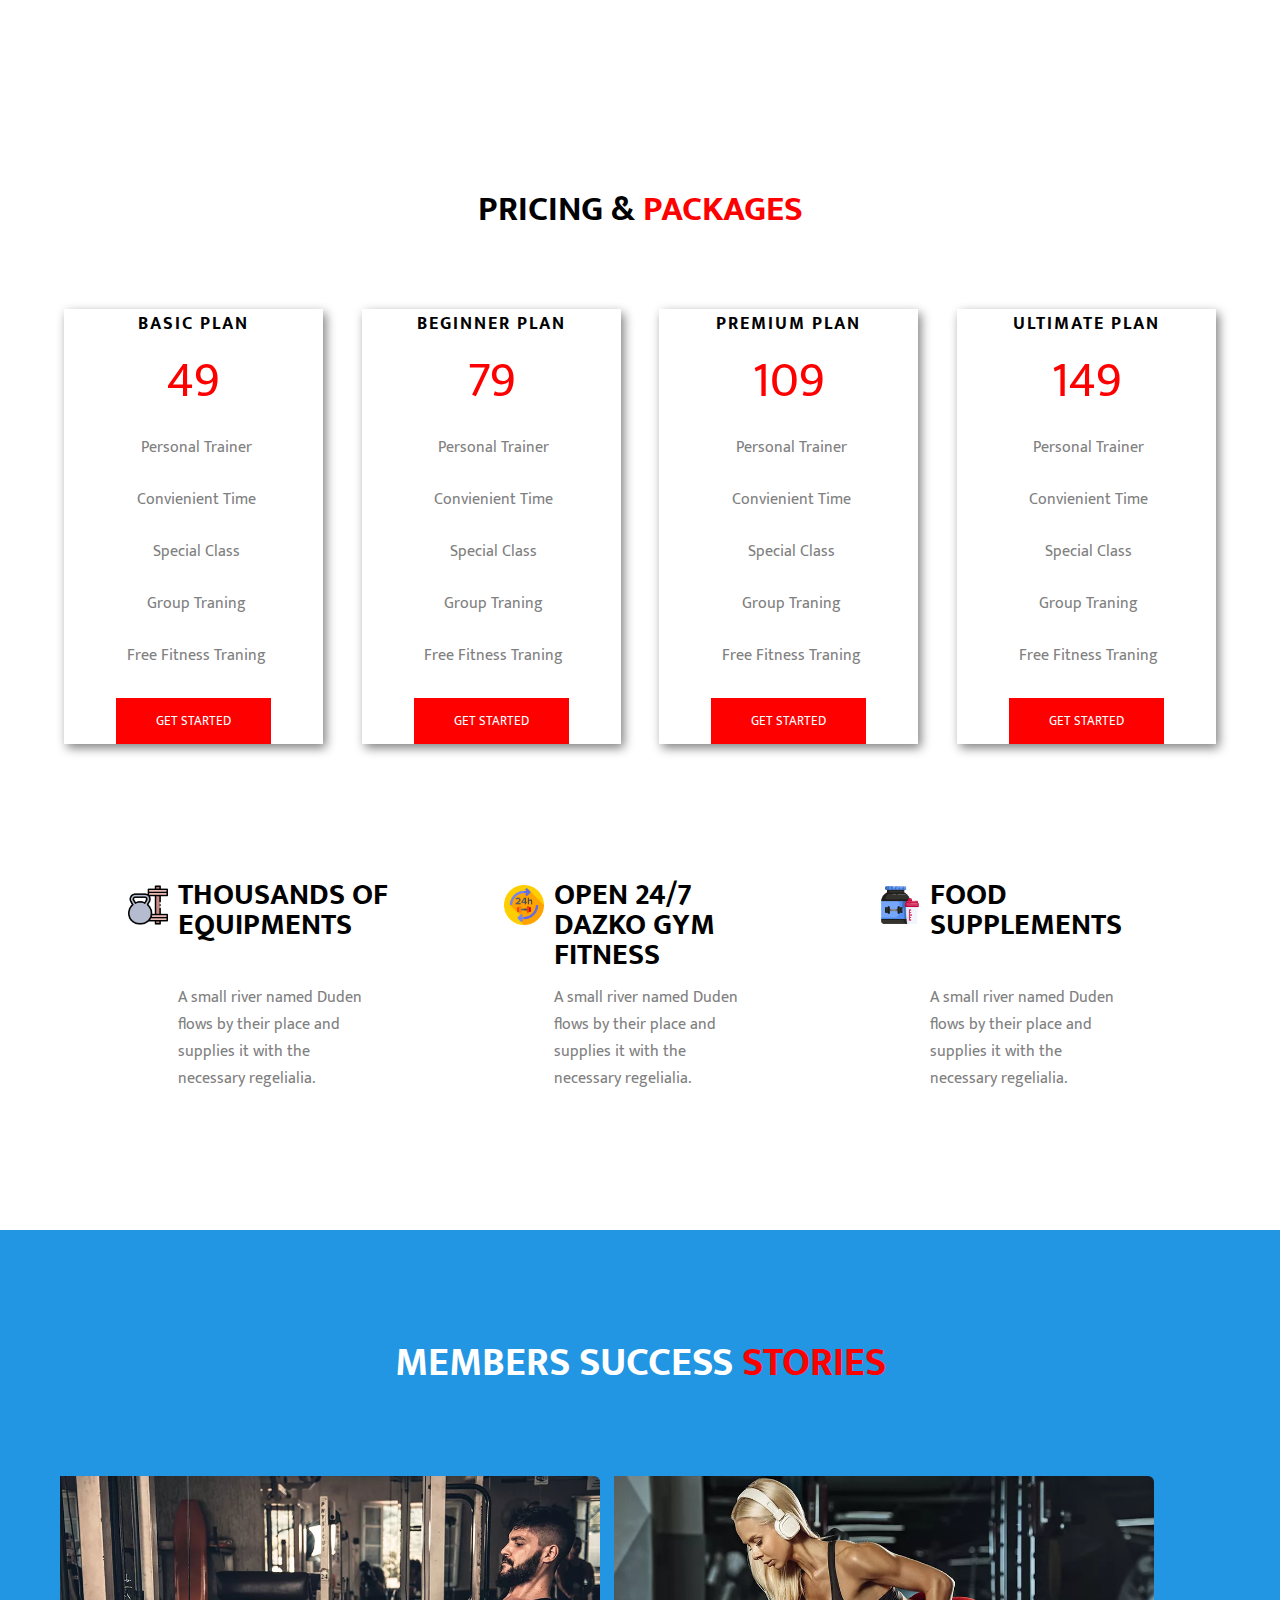
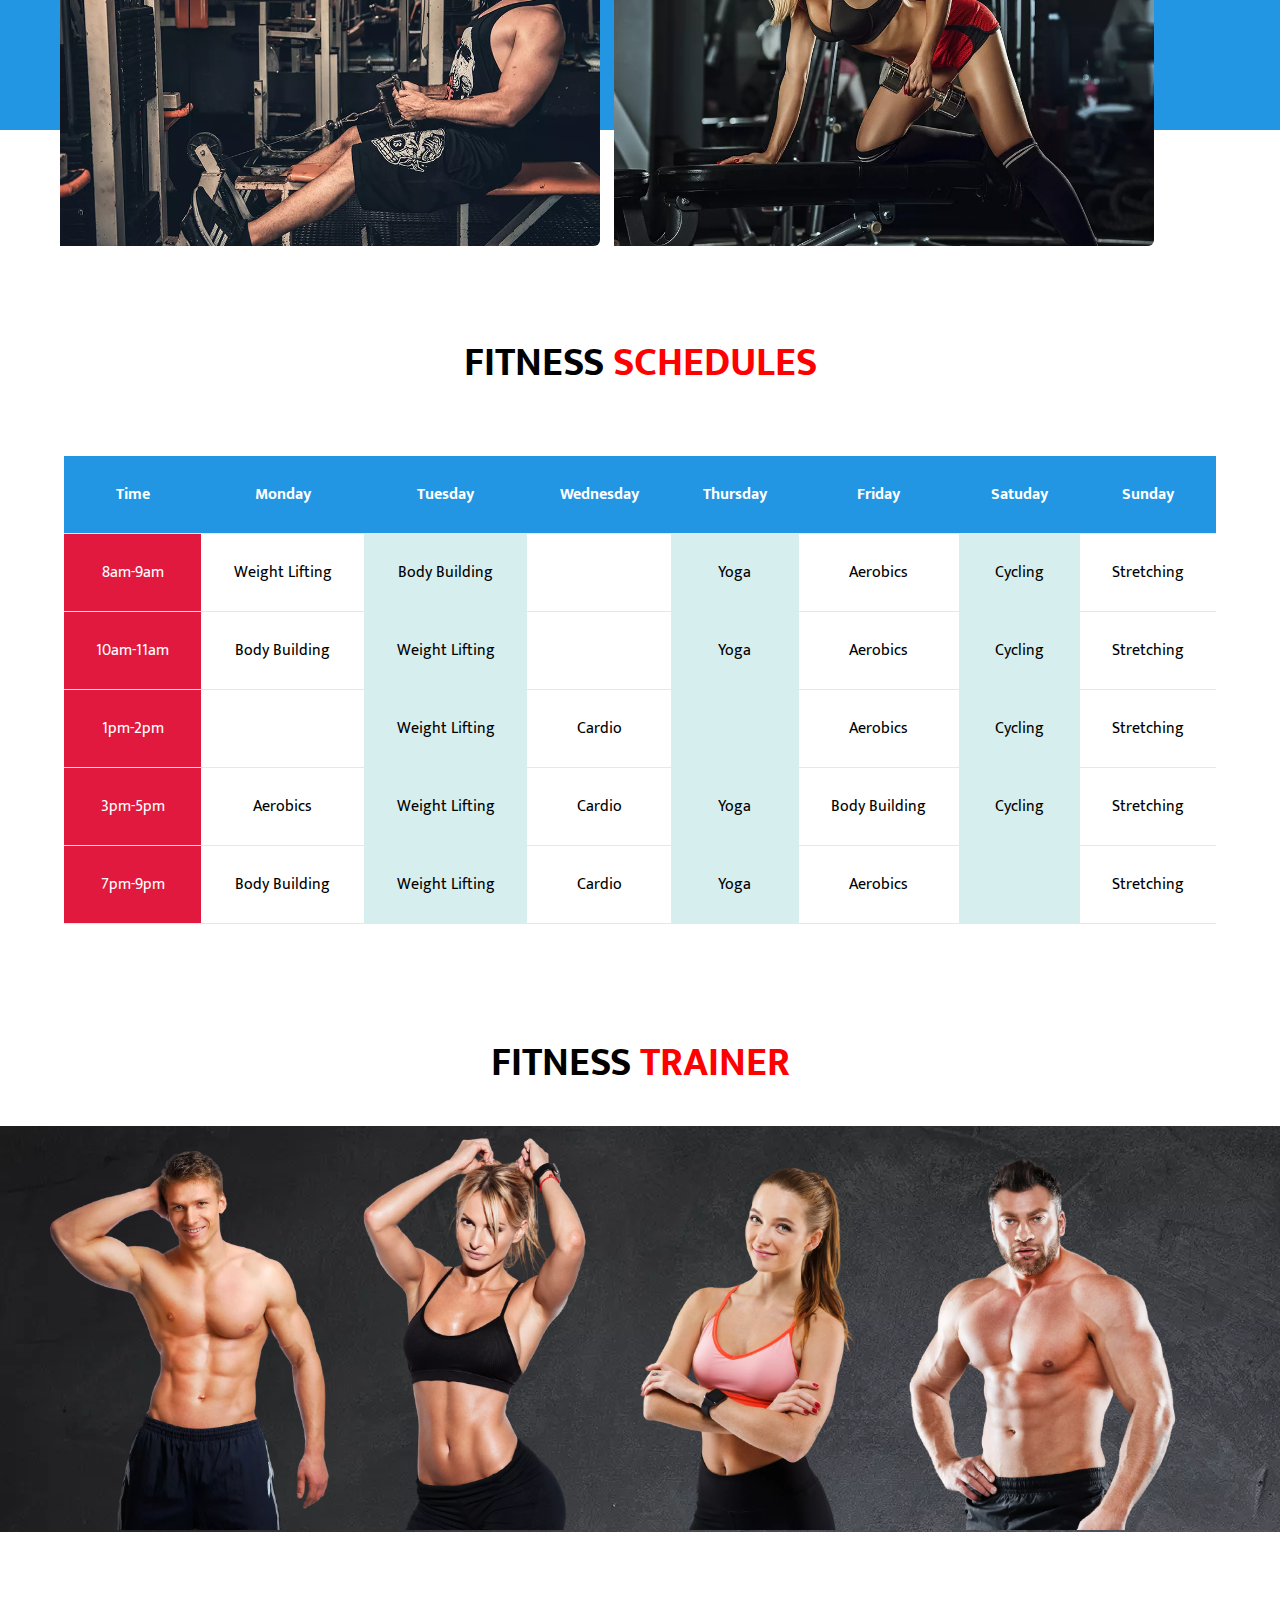
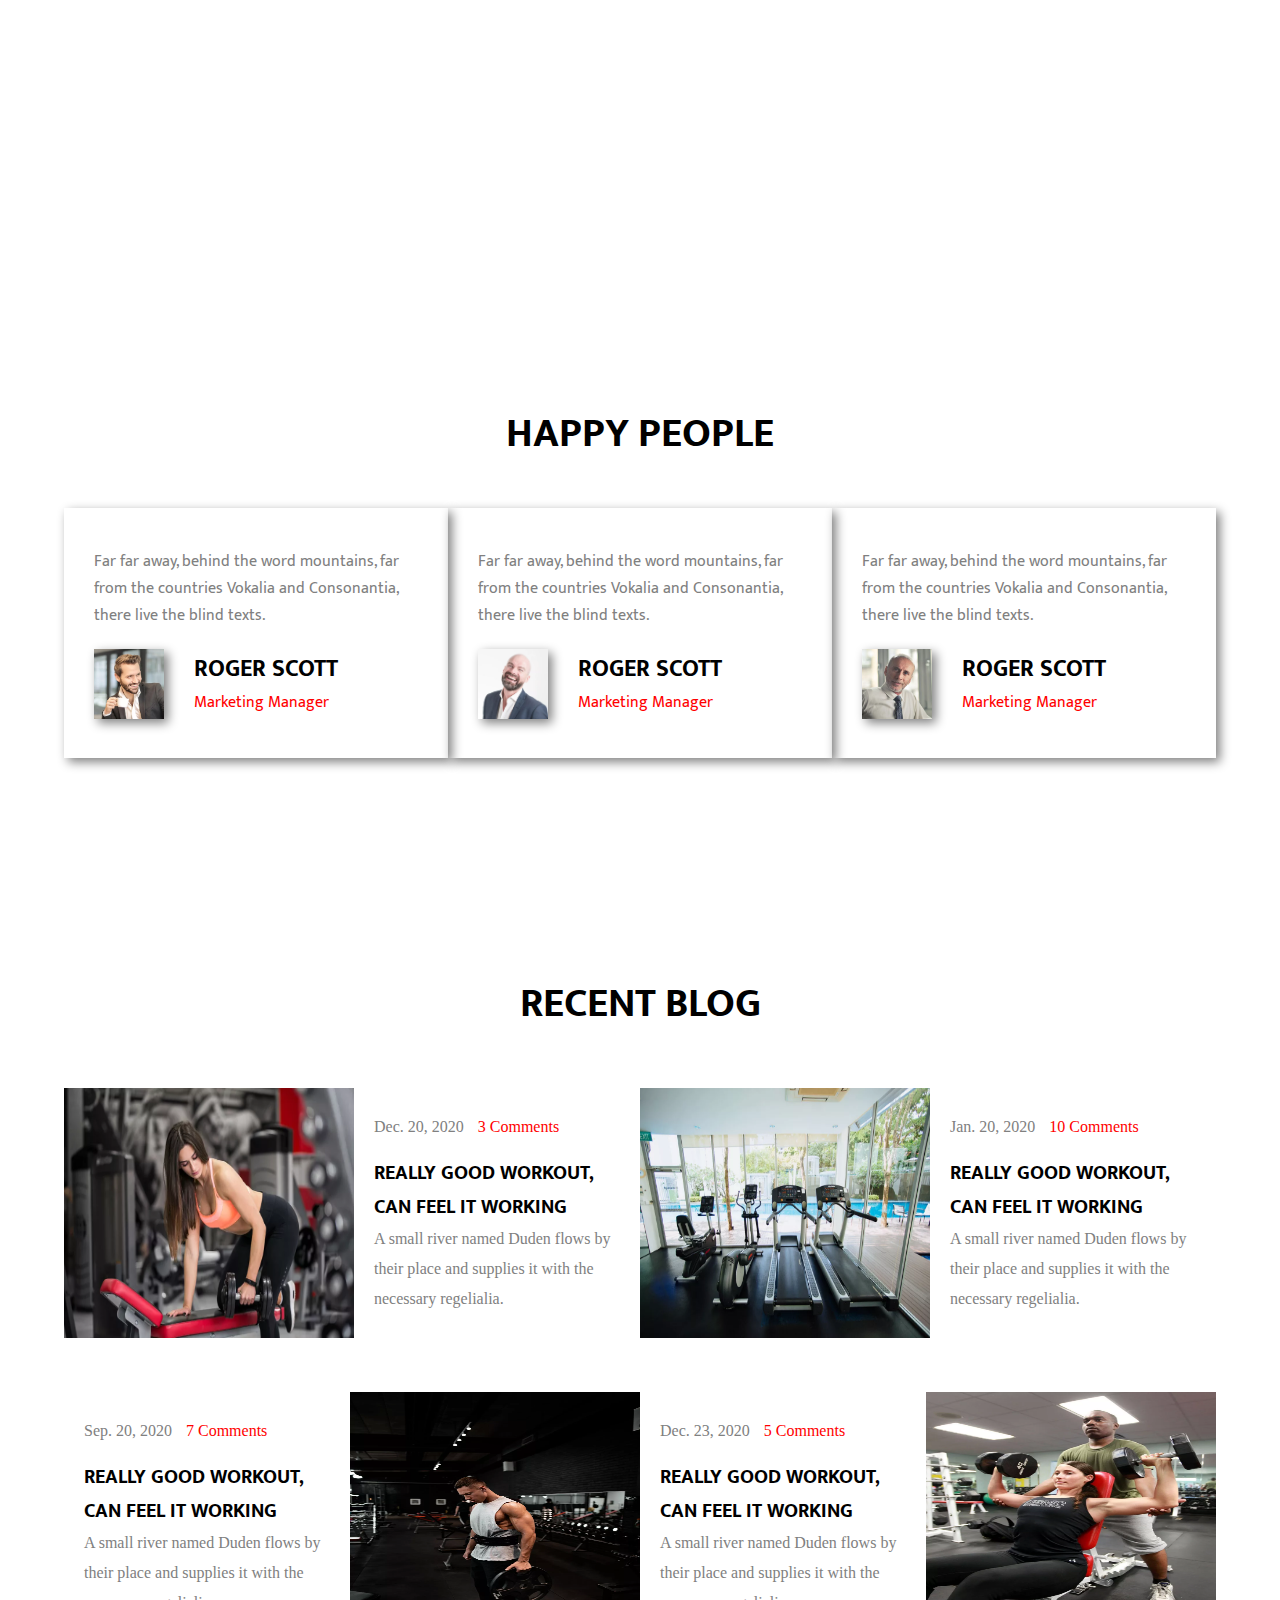
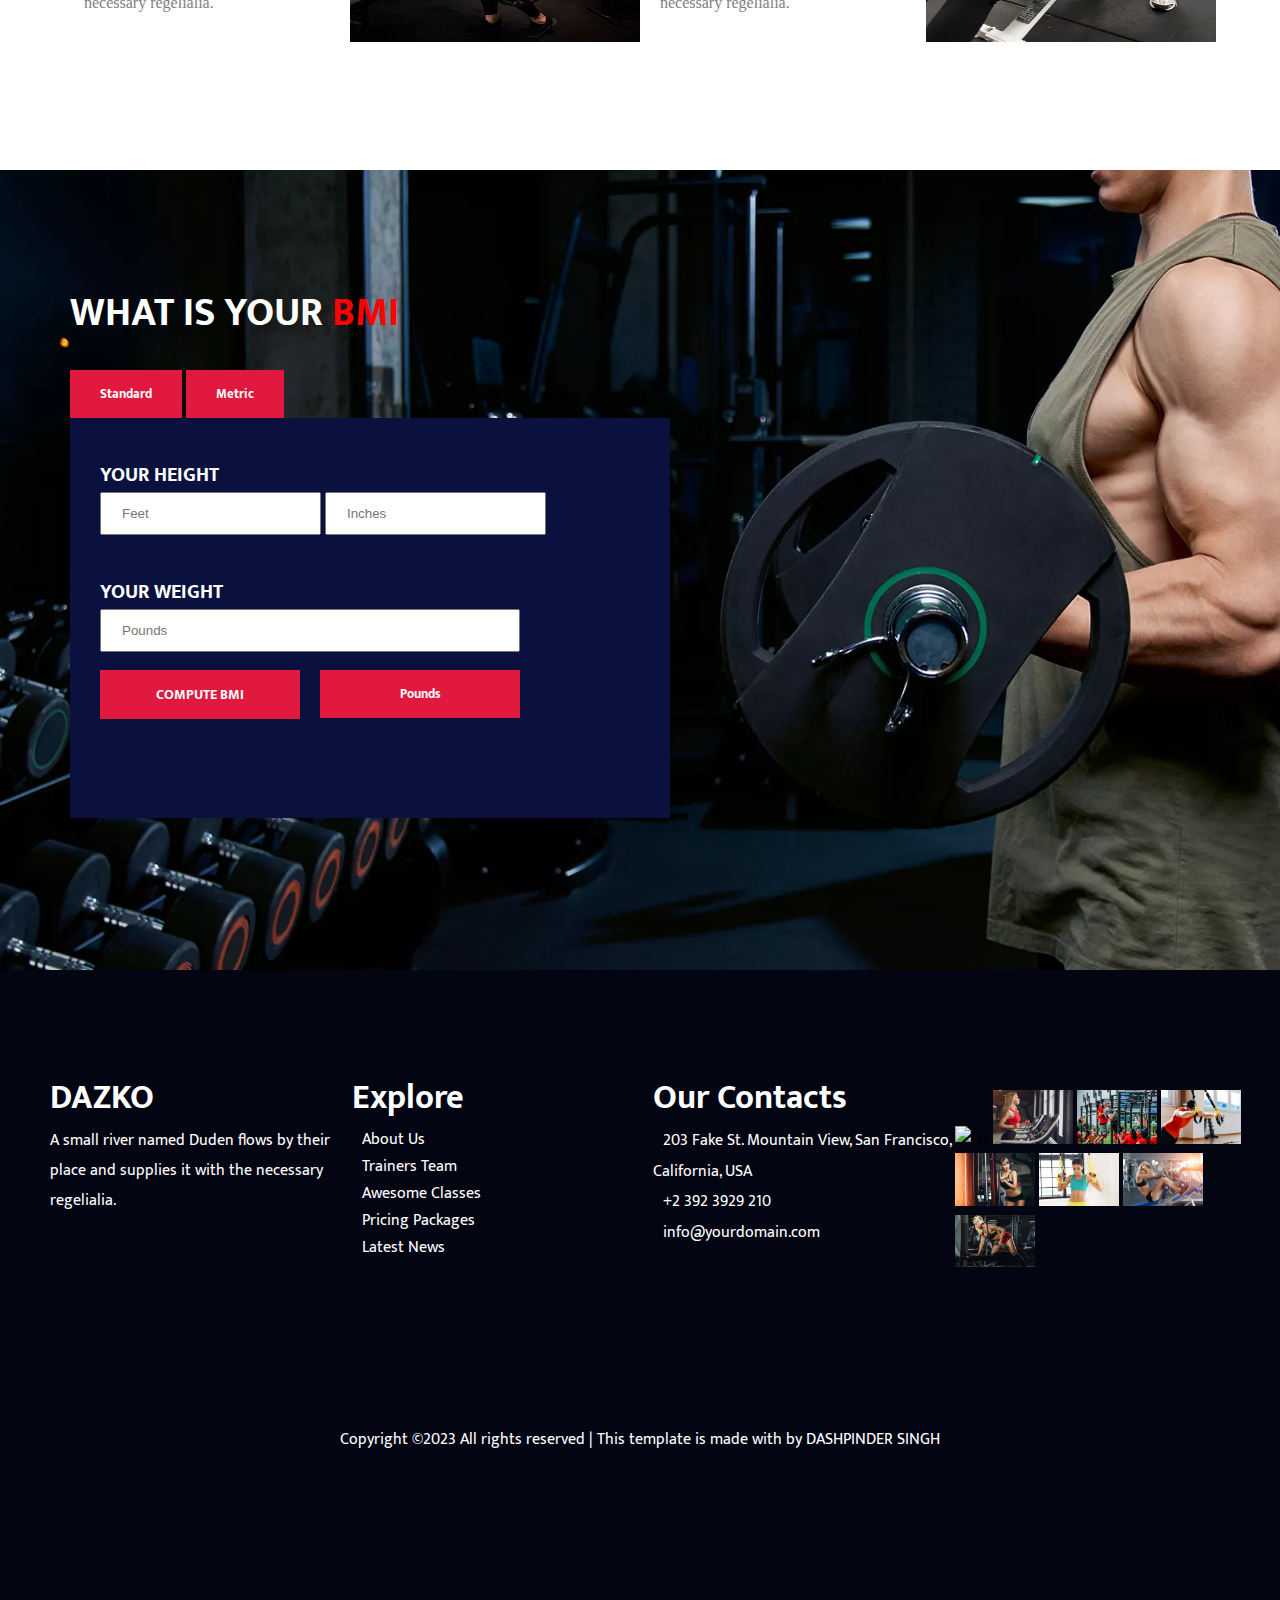
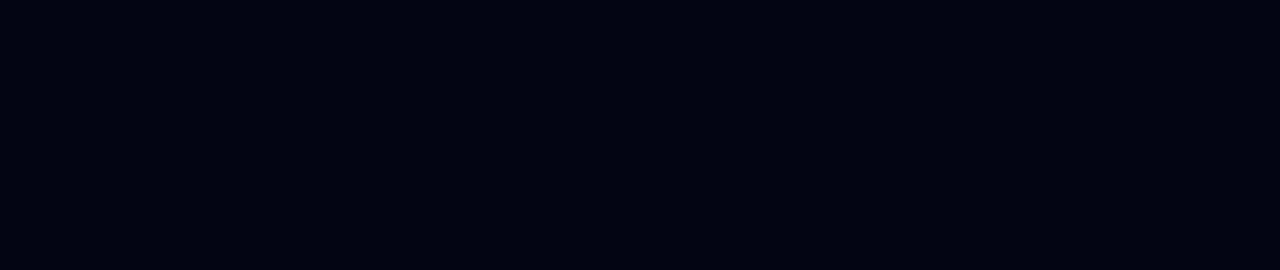
==== commit 871989b1: "Update about.html" ====
--- a/about.html
+++ b/about.html
@@ -234,7 +234,7 @@
     <div class="success-pic">
         <img src="./success-1.jpg.webp" alt="men">
          
-        <img src="/bg2.jpg.webp" alt="women">
+        <img src="./bg2.jpg.webp" alt="women">
     </div>
 
 </section>
@@ -339,7 +339,7 @@
          <p>Far far away, behind the word mountains, far from the countries Vokalia and Consonantia, there live the blind texts.</p>
 
          <div class="people-pic">
-            <img src="./person1.jpg.webp" alt="pic">
+            <img src="./person_1.jpg.webp" alt="pic">
             <div class="people-single">
                 <h2>ROGER SCOTT</h2>
                 <p1>Marketing Manager</p1>
@@ -382,7 +382,7 @@
     <div class="blog-main" >
 
         <div class="blog-single" >
-            <img src="/image_1.jpg.webp" alt="workout2">
+            <img src="./image_1.jpg.webp" alt="workout2">
         </div>
 
         <div class="blog-text">
@@ -395,7 +395,7 @@
         </div>
 
         <div class="blog-single">
-            <img src="/image_3.jpg.webp" alt="workout">
+            <img src="./image_3.jpg.webp" alt="workout">
         </div>
 
         <div class="blog-text">
@@ -420,7 +420,7 @@
         </div>
         
         <div class="blog-single">
-            <img src="/image_2.jpg.webp" alt="workout">
+            <img src="./image_2.jpg.webp" alt="workout">
         </div>
 
         <div class="blog-text">
@@ -433,7 +433,7 @@
         </div>
         
         <div class="blog-single">
-            <img src="/image_4.jpg.webp" alt="workout">
+            <img src="./image_4.jpg.webp" alt="workout">
         </div>
     </div>
 </section>
@@ -495,15 +495,15 @@
         </div>
 
         <div class="footer-pics">
-           <img src="/gallery-1.jpg" alt="fst">
-           <img src="/gallery-2.jpg.webp" alt="snd">
-           <img src="/gallery-3.jpg.webp" alt="thd">
-           <img src="/gallery-4.jpg.webp" alt="frth">
+           <img src="./gallery-1.jpg" alt="fst">
+           <img src="./gallery-2.jpg.webp" alt="snd">
+           <img src="./gallery-3.jpg.webp" alt="thd">
+           <img src="./gallery-4.jpg.webp" alt="frth">
            <div>
-           <img src="/gallery-5.jpg (1).webp" alt="fve">
-           <img src="/gallery-6.jpg.webp" alt="six">
-           <img src="/gallery-7.jpg.webp" alt="svn">
-           <img src="/gallery-8.jpg.webp" alt="eght">
+           <img src="./gallery-5.jpg (1).webp" alt="fve">
+           <img src="./gallery-6.jpg.webp" alt="six">
+           <img src="./gallery-7.jpg.webp" alt="svn">
+           <img src="./gallery-8.jpg.webp" alt="eght">
         </div>
         </div>
     </div>
